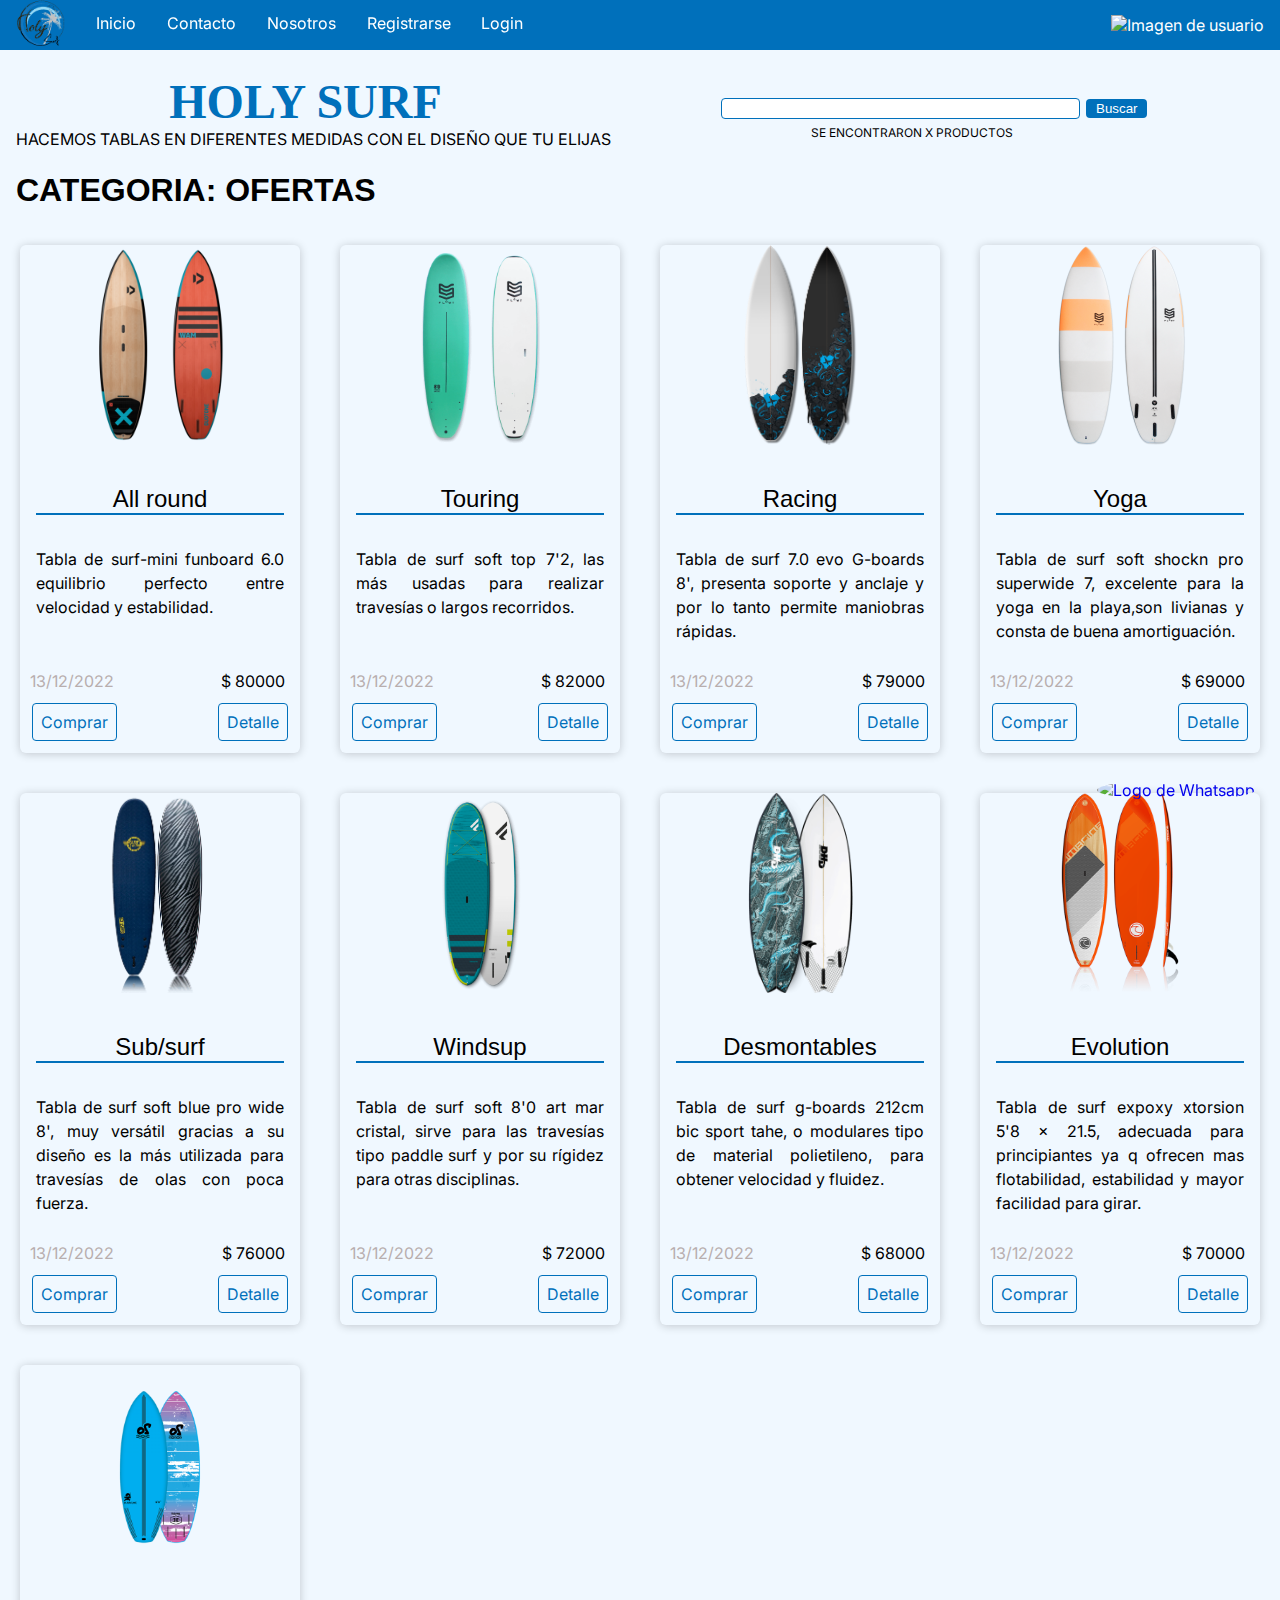
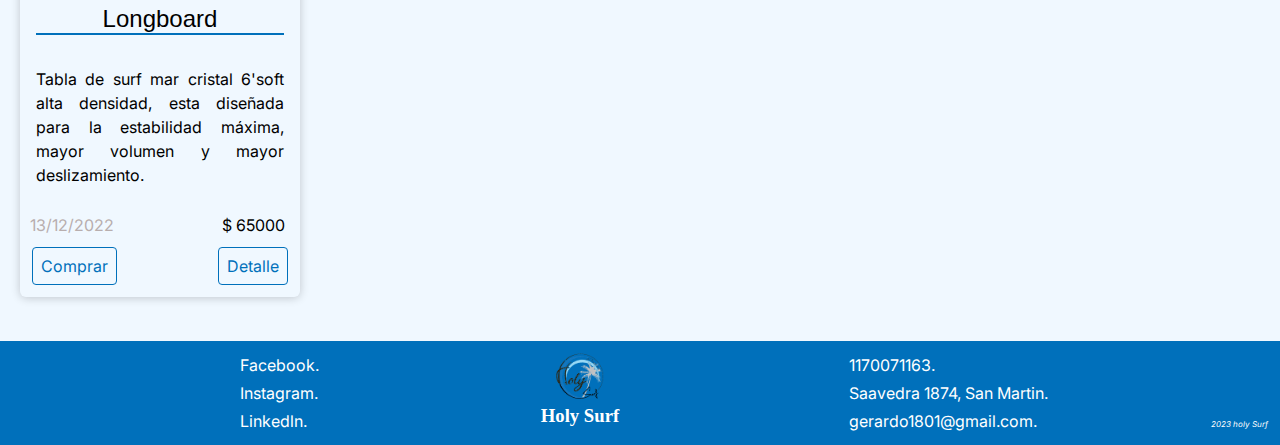
==== index.html @ 47fc4e69 "logout y redireccionamiento funcionando, showAlert global" ====
<!DOCTYPE html>
<html lang="en">
<head>
    <meta charset="UTF-8">
    <meta http-equiv="X-UA-Compatible" content="IE=edge">
    <meta name="viewport" content="width=device-width, initial-scale=1.0">
    <title>Home-Ecommerce</title>
    <link rel="stylesheet" href="https://cdnjs.cloudflare.com/ajax/libs/font-awesome/6.2.1/css/all.min.css" integrity="sha512-MV7K8+y+gLIBoVD59lQIYicR65iaqukzvf/nwasF0nqhPay5w/9lJmVM2hMDcnK1OnMGCdVK+iQrJ7lzPJQd1w==" crossorigin="anonymous" referrerpolicy="no-referrer" />
    <link rel="stylesheet" href="/css/main.css">
</head>
<body>

    <!-- =====================================header================================================== -->

<header class="header">
    <nav class="navbar">
            <a href="/index.html" class="navbar__nav-link" target="_blank">
            <img class="navbar__logo" src="/assets/image/logo-holy-surf.png" alt="Logo del ecommerce" width= 50px>
            </a>
            <!-- =========================USER_NAVBAR====================================================== -->
            <div class="user-navbar">
            <div class="user-navbar__cart-icon-container">
            <i class="fa-solid fa-cart-shopping"></i>
            </div>
            <div class="user-navbar__user-avatar-container">
            <img src=" https://upload.wikimedia.org/wikipedia/commons/thumb/2/2c/Default_pfp.svg/100px-Default_pfp.svg.png " class="user-navbar__user-avatar " alt="Imagen de usuario">
            </div>
            </div>
            <!-- ========================btn desplegable========================================== -->
            <input type="checkbox" class="navbar__menu-btn" id="menu-btn" >
            <label for="menu-btn" class="navbar__menu-label">
            <span class="navbar__menu-icon"></span>
            </label>
        <ul class="navbar__nav-links-container">
            <li class="navbar__nav-item">
            <a href="/index.html" class="navbar__nav-link" target="_blank">Inicio</a>
            </li>
            <li class="navbar__nav-item">
            <a href="/pages/contact/contact.html" class="navbar__nav-link">Contacto</a>
            </li>
            <li class="navbar__nav-item">
            <a href="/pages/about-us/about-us.html" class="navbar__nav-link">Nosotros</a>
            </li>
            <li class="navbar__nav-item">
            <a href="/pages/register/register.html" class="navbar__nav-link">Registrarse</a>
            </li>
            <li class="navbar__nav-item" id="sign-in">
            <a href="/pages/login/login.html" class="navbar__nav-link">Login</a>
            </li>
        </ul>
    </nav>
    
</header>
    <!-- TODO:Implementar carousel en "2do modulo" -->

<!-- =========================================main============================================= -->

<main class="main">
    <section class="section-cards">
        <header class="section-cards__header">
        <div class="section-cards__title-container">
        <h1 class="section-cards__title">Holy Surf
        </h1>
        <p class="section-cards__subtitle">Hacemos tablas en diferentes medidas con el diseño que tu elijas
        </p>
        </div>
        <div class="section-cards__products-search-container">
        <div class="product-search">
        <label for="buscar" class="product-search__label"><i class="fa-solid fa-magnifying-glass"></i></label>
        <input type="text" name="buscar" class="product-search__input" size="40px" id="buscar" >
        <button class="product-search__btn">Buscar</button>
        </div>
        <div class="section-cards__products-count">
        Se encontraron X productos
        </div>
        </div>
        </header>
        <h1 class="section-cards__category">
            CATEGORIA: OFERTAS
        </h1>
        <!-- =====================================card===================================================== -->
        <div class="cards-container">
            <article class="card">
                <div class="card__header">
                <img src="/assets/product-img/img 1 png.png" alt="product image" class="card__img">
                </div>
                <div class="card__body">
                <div class="card__title">
                All round
                </div>
                <p class="card__description">
                Tabla de surf-mini funboard 6.0 equilibrio perfecto entre velocidad y estabilidad.
                </p>
                
                <div class="card__price">
                $ 80000
                </div>
                <div class="card__date">
                13/12/2022
                </div>
                
                </div>
                <div class="card__footer">
                <div class="card__btn-buy-container">
                <a class="card__btn-buy" href="">Comprar</a>
                </div>
                <div class="card__btn-container">
                <a class="card__btn" href="">Detalle</a>
                </div>
                </div>
            </article>
            <article class="card">
                <div class="card__header">
                <img src="/assets/product-img/img 2 png.png" alt="product image" class="card__img">
                </div>
                <div class="card__body">
                <div class="card__title">
                Touring
                </div>
                <p class="card__description">
                Tabla de surf soft top 7'2, las más usadas para realizar travesías o largos recorridos.
                </p>
                <div class="card__price">
                $ 82000
                </div>
                <div class="card__date">
                13/12/2022
                </div>
                </div>
                <div class="card__footer">
                <div class="card__btn-buy-container">
                <a class="card__btn-buy" href="">Comprar</a>
                </div>
                <div class="card__btn-container">
                <a class="card__btn" href="">Detalle</a>
                </div>
                </div>
            </article>
            <article class="card">
                <div class="card__header">
                <img src="/assets/product-img/img 3 png.png" alt="product image" class="card__img">
                </div>
                <div class="card__body">
                <div class="card__title">
                Racing
                </div>
                <p class="card__description">
                Tabla de surf 7.0 evo G-boards 8', presenta soporte y anclaje y por lo tanto permite maniobras rápidas.
                </p>
                <div class="card__price">
                $ 79000
                </div>
                <div class="card__date">
                13/12/2022
                </div>
                </div>
                <div class="card__footer">
                <div class="card__btn-buy-container">
                <a class="card__btn-buy" href="">Comprar</a>
                </div>                
                <div class="card__btn-container">
                <a class="card__btn" href="">Detalle</a>
                </div>
                </div>
            </article>
            <article class="card">
                <div class="card__header">
                <img src="/assets/product-img/img 4 jpg.jpg" alt="product image" class="card__img">
                </div>
                <div class="card__body">
                <div class="card__title">
                Yoga
                </div>
                <p class="card__description">
                Tabla de surf soft shockn pro superwide 7, excelente para la yoga en la playa,son livianas y consta de buena amortiguación. 
                </p>
                <div class="card__price">
                $ 69000
                </div>
                <div class="card__date">
                13/12/2022
                </div>
                </div>
                <div class="card__footer">
                <div class="card__btn-buy-container">
                <a class="card__btn-buy" href="">Comprar</a>
                </div>
                <div class="card__btn-container">
                <a class="card__btn" href="">Detalle</a>
                </div>
                </div>
            </article>
            <article class="card">
                <div class="card__header">
                <img src="/assets/product-img/img 5 png.webp" alt="product image" class="card__img">
                </div>
                <div class="card__body">
                <div class="card__title">
                Sub/surf
                </div>
                <p class="card__description">
                Tabla de surf soft blue pro wide 8', muy versátil gracias a su diseño es la más utilizada para travesías de olas con poca fuerza.
                </p>
                <div class="card__price">
                $ 76000
                </div>
                <div class="card__date">
                13/12/2022
                </div>
                </div>
                <div class="card__footer">
                <div class="card__btn-buy-container">
                <a class="card__btn-buy" href="">Comprar</a>
                </div>
                <div class="card__btn-container">
                <a class="card__btn" href="">Detalle</a>
                </div>
                </div>
            </article>
            <article class="card">
                <div class="card__header">
                <img src="/assets/product-img/img 6 png.png" alt="product image" class="card__img">
                </div>
                <div class="card__body">
                <div class="card__title">
                Windsup
                </div>
                <p class="card__description">
                Tabla de surf soft 8'0 art mar cristal, sirve para las travesías tipo paddle surf y por su rígidez para otras disciplinas. 
                </p>
                <div class="card__price">
                $ 72000
                </div>
                <div class="card__date">
                13/12/2022
                </div>
                </div>
                <div class="card__footer">
                <div class="card__btn-buy-container">
                <a class="card__btn-buy" href="">Comprar</a>
                </div>
                <div class="card__btn-container">
                <a class="card__btn" href="">Detalle</a>
                </div>
                </div>
            </article>
            <article class="card">
                <div class="card__header">
                <img src="/assets/product-img/img 7 png.png" alt="product image" class="card__img">
                </div>
                <div class="card__body">
                <div class="card__title">
                Desmontables
                </div>
                <p class="card__description">
                Tabla de surf g-boards 212cm bic sport tahe, o modulares tipo de material polietileno, para obtener velocidad y fluidez.
                </p>
                <div class="card__price">
                $ 68000
                </div>
                <div class="card__date">
                13/12/2022
                </div>
                </div>
                <div class="card__footer">
                <div class="card__btn-buy-container">
                <a class="card__btn-buy" href="">Comprar</a>
                </div>
                <div class="card__btn-container">
                <a class="card__btn" href="">Detalle</a>
                </div>
                </div>
            </article>
            <article class="card">
                <div class="card__header">
                <img src="/assets/product-img/img 8 png.png" alt="product image" class="card__img">
                </div>
                <div class="card__body">
                <div class="card__title">
                Evolution
                </div>
                <p class="card__description">
                Tabla de surf expoxy xtorsion 5'8 x 21.5, adecuada para principiantes ya q ofrecen mas flotabilidad, estabilidad y mayor facilidad para girar.
                </p>
                <div class="card__price">
                $ 70000
                </div>
                <div class="card__date">
                13/12/2022
                </div>
                </div>
                <div class="card__footer">
                <div class="card__btn-buy-container">
                <a class="card__btn-buy" href="">Comprar</a>
                </div>
                <div class="card__btn-container">
                <a class="card__btn" href="">Detalle</a>
                </div>
                </div>
            </article>
            <article class="card">
                <div class="card__header">
                <img src="/assets/product-img/img 9 png.jpg" alt="product image" class="card__img">
                </div>
                <div class="card__body">
                <div class="card__title">
                Longboard
                </div>
                <p class="card__description">
                Tabla de surf mar cristal 6'soft alta densidad, esta diseñada para la estabilidad máxima, mayor volumen y mayor deslizamiento.
                </p>
                <div class="card__price">
                $ 65000
                </div>
                <div class="card__date">
                13/12/2022
                </div>
                </div>
                <div class="card__footer">
                <div class="card__btn-buy-container">
                <a class="card__btn-buy" href="">Comprar</a>
                </div>
                <div class="card__btn-container">
                <a class="card__btn" href="">Detalle</a>
                </div>
                </div>
            </article>
        </div>
    </section>
</main>
<div class="whatsapp-container">
    <a href=" https://walink.co/f5a1de " class="whatsapp-container__link">
        <img src=" https://cdn3.iconfinder.com/data/icons/social-media-logos-flat-colorful/2048/5302_-_Whatsapp-512.png  " alt=" Logo de Whatsapp " class="whatsapp-container__img">
    </a>
</div>
<!-- ================================================footer======================================= -->
<footer class="footer">
<div class="footer__column">
    <ul class="footer__contact-container">
        <li class="footer__contact-item">
        <a href="" class="footer__contact-link">
        <i class="fa-brands fa-facebook footer__contact-icon footer__contact-icon--facebook"></i>
        Facebook.
        </a>
        </li>
        <li class="footer__contact-item">        
        <a href="" class="footer__contact-link">
        <i class="fa-brands fa-instagram footer__contact-icon footer__contact-icon--instagram"></i>
        Instagram.
        </a>
        </li>
        <li class="footer__contact-item">
        <a href="" class="footer__contact-link">
        <i class="fa-brands fa-linkedin footer__contact-icon footer__contact-icon--linkedln"></i>
        Linkedln.
        </a>
        </li>
    </ul>
    </div>
    <div class="footer__column">
    <img src="/assets/image/logo-holy-surf.png" alt="Company logo" class="footer__logo" width="50px">
    <h3 class="footer__company-name">
    Holy Surf
    </h3>
    <p class="footer__copyright">

    <i class="fa-solid fa-copyright footer__contact-icon footer__contact-icon--copyright">
    2023 holy Surf
    </i>
    </p>
    </div>
    <div class="footer__column">
    <ul class="footer__contact-container">
        <li class="footer__contact-item">
        <a href="" class="footer__contact-link">
        <i class="fa-solid fa-phone footer__contact-icon"></i>
        1170071163.
        </a>
        </li>
        <li class="footer__contact-item">       
        <a href="" class="footer__contact-link">
        <i class="fa-solid fa-location-dot footer__contact-icon"></i>
        Saavedra 1874, San Martin. 
        </a>
        </li>
        <li class="footer__contact-item">
        <a href="" class="footer__contact-link">
        <i class="fa-solid fa-envelope footer__contact-icon"></i>
        gerardo1801@gmail.com.
        </a>
        </li>
    </ul>
    </div>
</footer>
<script src="/js/header.js"></script>
</body>
</html>
---- css/main.css ----
@import url("https://fonts.googleapis.com/css2?family=Inter:wght@100;300;400;500;600;700&family=Roboto&display=swap");
.flex {
  display: flex;
}

.hidden {
  visibility: hidden;
}

.container {
  max-width: 1081px;
  margin: 0 auto;
  padding: 1rem;
  display: flex;
  flex-flow: column;
  align-items: center;
}

.container [class*=-form] {
  padding: 2rem;
}

.container form[class*=-form] input:not([type=radio]) {
  width: 100%;
  font-size: 1.25rem;
  font-family: monospace;
  color: #0070BB;
  padding: 0.5rem 1rem;
  margin: 0.5rem 0;
  border: none;
  border-radius: 0.5rem;
  background: #333;
}

*,
*::before,
*::after {
  margin: 0;
  padding: 0;
  box-sizing: border-box;
}

a {
  text-decoration: none;
  display: inline-block;
}

html {
  font-size: 12px;
}

@media screen and (min-width: 600px) {
  html {
    font-size: 16px;
  }
}
body {
  font-family: "Inter", Arial, Helvetica, sans-serif;
}

.card {
  margin: 20px;
  background-color: transparent;
  display: flex;
  flex-direction: column;
  border-radius: 6px;
  overflow: hidden;
  box-shadow: 0px 1px 10px rgba(0, 0, 0, 0.2);
  cursor: default;
  transition: all 400ms ease;
}
.card:hover {
  box-shadow: 5px 5px 20px rgba(0, 0, 0, 0.4);
  transform: translateY(-3%);
}
.card__header {
  height: 200px;
  background-color: transparent;
  text-align: center;
  padding: auto;
}
.card__img {
  height: 200px;
  object-fit: cover;
  text-align: center;
}
.card__body {
  padding: 1rem;
  flex-grow: 1;
  position: relative;
}
.card__title {
  padding-top: 1.5rem;
  font-weight: 400;
  font-size: 1.5rem;
  border-bottom: 2px solid #0070BB;
  text-align: center;
  font-family: "Trebuchet MS", "Lucida Sans Unicode", "Lucida Grande", "Lucida Sans", Arial, sans-serif;
}
.card__description {
  padding: 2rem 0;
  align-items: center;
  justify-content: center;
  text-align: justify;
  line-height: 1.5;
}
.card__price {
  color: black;
  text-align: end;
  position: absolute;
  bottom: 0;
  right: 15px;
}
.card__footer {
  display: flex;
  justify-content: space-between;
}
.card__date {
  color: rgb(184, 174, 174);
  position: absolute;
  bottom: 0;
  left: 10px;
}
.card__btn-container {
  color: black;
  margin: 0.75rem;
}
.card__btn {
  padding: 8px;
  color: #0070BB;
  border: 1px solid #0070BB;
  border-radius: 4px;
  transition: all 400ms ease;
}
.card__btn:hover {
  background-color: #0070BB;
  color: white;
}
.card__btn-buy-container {
  margin: 0.75rem;
}
.card__btn-buy {
  padding: 8px;
  color: #0070BB;
  border: 1px solid #0070BB;
  border-radius: 4px;
  transition: all 400ms ease;
}
.card__btn-buy:hover {
  background-color: #0070BB;
  color: white;
}
.card__btn-buy .card:hover {
  box-shadow: 5px 5px 20px rgba(0, 0, 0, 0.4);
}

.whatsapp-container {
  position: fixed;
  right: 25px;
  bottom: 220px;
}
.whatsapp-container__img {
  width: 70px;
  border-radius: 50%;
  transition: all 400ms easy;
}
.whatsapp-container__img:hover {
  box-shadow: 5px 5px 20px rgba(0, 0, 0, 0.2);
  transform: translateY(-3%);
}

@media screen and (min-width: 600px) {
  .whatsapp-container {
    bottom: 100px;
  }
}
.alert-dialog {
  position: absolute;
  bottom: 15px;
  left: 50%;
  transform: translateX(-50%);
  background: linear-gradient(rgb(2, 0, 36), rgb(108, 144, 177));
  padding: 2rem 3rem;
  font-size: 1.25rem;
  color: white;
  text-align: center;
  visibility: hidden;
  opacity: 0;
  transition: visibility linear 0.5s, opacity 0.5s linear;
  box-shadow: 0 0 10px rgba(0, 0, 0, 0.2);
  font-family: Arial, Helvetica, sans-serif;
}
.alert-dialog.show {
  visibility: visible;
  opacity: 1;
}

.header {
  position: fixed;
  width: 100%;
  top: 0;
  z-index: 1;
}

.navbar {
  height: 50px;
  background-color: #0070BB;
  display: flex;
  align-items: center;
  position: relative;
}
.navbar__logo-about {
  height: 45px;
}
.navbar__menu-label {
  color: white;
  height: 42%;
  width: 44px;
  margin-right: 4px;
  display: flex;
  align-items: center;
  justify-content: center;
}
.navbar__menu-btn {
  position: absolute;
  right: 0;
  top: 0;
  bottom: 0;
  opacity: 0;
}
.navbar__menu-btn:checked ~ .navbar__nav-links-container {
  height: calc(100vh - 50px);
}
.navbar__menu-btn:checked ~ .navbar__menu-label .navbar__menu-icon {
  background: transparent;
}
.navbar__menu-btn:checked ~ .navbar__menu-label .navbar__menu-icon::after {
  transform: rotate(-45deg);
  top: 0;
}
.navbar__menu-btn:checked ~ .navbar__menu-label .navbar__menu-icon::before {
  transform: rotate(45deg);
  top: 0;
}
.navbar__menu-icon {
  height: 2px;
  background-color: white;
  width: 18px;
  position: relative;
}
.navbar__menu-icon::after, .navbar__menu-icon::before {
  content: "";
  height: 2px;
  background-color: white;
  position: absolute;
  width: 100%;
  transition: all 0.2s ease-out;
}
.navbar__menu-icon::after {
  top: 5px;
}
.navbar__menu-icon::before {
  top: -5px;
}
.navbar__nav-links-container {
  list-style: none;
  position: absolute;
  top: 50px;
  background-color: #0070BB;
  width: 100%;
  height: 0;
  overflow: hidden;
  transition: height 0.3s ease-out;
  display: flex;
  flex-direction: column;
  align-items: center;
  justify-content: space-evenly;
}
.navbar__nav-item {
  color: white;
}
.navbar__nav-link {
  position: relative;
  color: white;
  padding: 0.9rem;
  margin: 0 1px;
  overflow: hidden;
}
.navbar__nav-link::before {
  content: "";
  height: 1px;
  width: 0%;
  background: white;
  position: absolute;
  bottom: 4px;
  left: -9px;
  transition: 0.4s ease-out;
}
.navbar__nav-link:hover::before {
  width: 100%;
}

.user-navbar {
  margin-left: auto;
  color: white;
  display: flex;
  gap: 0.5rem;
  align-items: center;
  padding: 0 1rem;
}
.user-navbar__user-avatar {
  width: 35px;
}

@media screen and (min-width: 600px) {
  .navbar__menu-label, .navbar__menu-btn {
    display: none;
  }
  .navbar__nav-links-container {
    position: static;
    flex-direction: row;
    height: 100% !important;
    width: auto;
    background-color: #0070BB;
  }
  .user-navbar {
    order: 3;
  }
}
.main {
  margin-top: 50px;
  padding: 1.5rem 0;
  background-color: aliceblue;
  flex-grow: 1;
}

.footer {
  display: flex;
  flex-direction: column;
  background-color: #0070BB;
  padding: 10px;
  position: relative;
}
.footer__logo {
  margin-left: 10px;
}
.footer__company-name {
  color: white;
  font-family: cursive;
}
.footer__contact-item {
  list-style: none;
}
.footer__contact-link {
  color: white;
  padding: 0.25rem;
  display: flex;
  align-items: center;
  gap: 0.5rem;
}
.footer__contact-icon {
  font-size: 1rem;
}
.footer__contact-icon--facebook {
  color: white;
}
.footer__contact-icon--instagram {
  color: white;
}
.footer__contact-icon--linkedln {
  color: white;
}
.footer__contact-icon--copyright {
  color: white;
  font-size: 0.75rem;
  padding: 5px 0;
}

@media screen and (min-width: 600px) {
  .footer {
    display: flex;
    flex-direction: row;
    justify-content: space-evenly;
    position: relative;
    overflow: hidden;
  }
  .footer__logo {
    margin-left: 13px;
  }
  .footer__contact-icon--copyright {
    font-size: 8px;
    position: absolute;
    bottom: 11px;
    right: 12px;
  }
}
body {
  display: flex;
  min-height: 100vh;
  flex-direction: column;
}

.header-about {
  position: fixed;
  width: 100%;
  top: 0;
  z-index: 1;
}

.navbar-about {
  height: 50px;
  background-color: #0070BB;
  display: flex;
  align-items: center;
  position: relative;
}
.navbar-about__logo-about {
  height: 45px;
}
.navbar-about__menu-label-about {
  color: white;
  height: 42%;
  width: 44px;
  margin-right: 4px;
  display: flex;
  align-items: center;
  justify-content: center;
}
.navbar-about__menu-btn-about {
  position: absolute;
  right: 0;
  top: 0;
  bottom: 0;
  opacity: 0;
}
.navbar-about__menu-btn-about:checked ~ .navbar-about__nav-links-container-about {
  height: calc(100vh - 50px);
}
.navbar-about__menu-btn-about:checked ~ .navbar-about__menu-label-about .navbar-about__menu-icon-about {
  background: transparent;
}
.navbar-about__menu-btn-about:checked ~ .navbar-about__menu-label-about .navbar-about__menu-icon-about::after {
  transform: rotate(-45deg);
  top: 0;
}
.navbar-about__menu-btn-about:checked ~ .navbar-about__menu-label-about .navbar-about__menu-icon-about::before {
  transform: rotate(45deg);
  top: 0;
}
.navbar-about__menu-icon-about {
  height: 2px;
  background-color: white;
  width: 18px;
  position: relative;
}
.navbar-about__menu-icon-about::after, .navbar-about__menu-icon-about::before {
  content: "";
  height: 2px;
  background-color: white;
  position: absolute;
  width: 100%;
  transition: all 0.2s ease-out;
}
.navbar-about__menu-icon-about::after {
  top: 5px;
}
.navbar-about__menu-icon-about::before {
  top: -5px;
}
.navbar-about__nav-links-container-about {
  list-style: none;
  position: absolute;
  top: 50px;
  background-color: #0070BB;
  width: 100%;
  height: 0;
  overflow: hidden;
  transition: height 0.3s ease-out;
  display: flex;
  flex-direction: column;
  align-items: center;
  justify-content: space-evenly;
}
.navbar-about__nav-item-about {
  color: white;
}
.navbar-about__nav-link-about {
  position: relative;
  color: white;
  padding: 0.9rem;
  margin: 0 1px;
  overflow: hidden;
}
.navbar-about__nav-link-about::before {
  content: "";
  height: 1px;
  width: 0%;
  background: white;
  position: absolute;
  bottom: 4px;
  left: -9px;
  transition: 0.4s ease-out;
}
.navbar-about__nav-link-about:hover::before {
  width: 100%;
}

.user-navbar-about {
  margin-left: auto;
  color: white;
  display: flex;
  gap: 0.5rem;
  align-items: center;
  padding: 0 1rem;
}
.user-navbar-about__user-avatar-about {
  width: 35px;
}

@media screen and (min-width: 600px) {
  .navbar-about__menu-label-about, .navbar-about__menu-btn-about {
    display: none;
  }
  .navbar-about__nav-links-container-about {
    position: static;
    flex-direction: row;
    height: 100% !important;
    width: auto;
    background-color: #0070BB;
  }
  .user-navbar-about {
    order: 3;
  }
}
.main-about {
  background-image: url(/assets/images-pages/image1.jpg);
  background-size: cover;
  object-fit: cover;
  flex-grow: 1;
}

.about-tittle {
  margin-top: 50px;
  padding: 10px;
  text-align: center;
  font-family: cursive;
}

.about-container {
  justify-content: center;
  align-items: center;
  text-align: justify;
}
.about-container__text {
  background: linear-gradient(rgba(5, 7, 12, 0.75), rgba(5, 7, 12, 0.75));
  color: white;
  background-color: transparent;
  outline: 1px solid #0070BB;
  border-radius: 4px;
  border: none;
  font-family: "Segoe UI", Tahoma, Geneva, Verdana, sans-serif;
  font-size: 15px;
  text-align: center;
  width: 50%;
  margin-left: auto;
  margin-right: auto;
  text-align: justify;
  padding: 10px;
  margin-bottom: 10px;
}
.about-container__subtittle {
  text-align: center;
  padding: 10px;
  font-family: cursive;
}

.footer-about {
  display: grid;
  display: flex;
  flex-direction: column;
  background-color: #0070BB;
  padding: 10px;
  position: relative;
}
.footer-about__logo-about {
  margin-left: 10px;
}
.footer-about__company-name-about {
  color: white;
  font-family: cursive;
}
.footer-about__contact-item-about {
  list-style: none;
}
.footer-about__contact-link-about {
  color: white;
  padding: 0.25rem;
  display: flex;
  align-items: center;
  gap: 0.5rem;
}
.footer-about__contact-icon-about {
  font-size: 1rem;
}
.footer-about__contact-icon-about--facebook {
  color: white;
}
.footer-about__contact-icon-about--instagram-about {
  color: white;
}
.footer-about__contact-icon-about--linkedln-about {
  color: white;
}
.footer-about__contact-icon-about--copyright-about {
  color: white;
  font-size: 0.75rem;
  padding: 5px 0;
}

@media screen and (min-width: 600px) {
  .footer-about {
    display: flex;
    flex-direction: row;
    justify-content: space-evenly;
    position: relative;
    overflow: hidden;
  }
  .footer-about__logo-about {
    margin-left: 13px;
  }
  .footer-about__contact-icon-about--copyright-about {
    font-size: 8px;
    position: absolute;
    bottom: 11px;
    right: 12px;
  }
}
body {
  min-height: 100vh;
  display: flex;
  flex-direction: column;
}

.header-contact {
  position: fixed;
  width: 100%;
  top: 0;
  z-index: 1;
}

.navbar-contact {
  height: 50px;
  background-color: #0070BB;
  display: flex;
  align-items: center;
  position: relative;
}
.navbar-contact__logo-contact {
  height: 45px;
}
.navbar-contact__menu-label-contact {
  color: white;
  height: 42%;
  width: 44px;
  margin-right: 4px;
  display: flex;
  align-items: center;
  justify-content: center;
}
.navbar-contact__menu-btn-contact {
  position: absolute;
  right: 0;
  top: 0;
  bottom: 0;
  opacity: 0;
}
.navbar-contact__menu-btn-contact:checked ~ .navbar-contact__nav-links-container-contact {
  height: calc(100vh - 50px);
}
.navbar-contact__menu-btn-contact:checked ~ .navbar-contact__menu-label-contact .navbar-contact__menu-icon-contact {
  background: transparent;
}
.navbar-contact__menu-btn-contact:checked ~ .navbar-contact__menu-label-contact .navbar-contact__menu-icon-contact::after {
  transform: rotate(-45deg);
  top: 0;
}
.navbar-contact__menu-btn-contact:checked ~ .navbar-contact__menu-label-contact .navbar-contact__menu-icon-contact::before {
  transform: rotate(45deg);
  top: 0;
}
.navbar-contact__menu-icon-contact {
  height: 2px;
  background-color: white;
  width: 18px;
  position: relative;
}
.navbar-contact__menu-icon-contact::after, .navbar-contact__menu-icon-contact::before {
  content: "";
  height: 2px;
  background-color: white;
  position: absolute;
  width: 100%;
  transition: all 0.2s ease-out;
}
.navbar-contact__menu-icon-contact::after {
  top: 5px;
}
.navbar-contact__menu-icon-contact::before {
  top: -5px;
}
.navbar-contact__nav-links-container-contact {
  list-style: none;
  position: absolute;
  top: 50px;
  background-color: #0070BB;
  width: 100%;
  height: 0;
  overflow: hidden;
  transition: height 0.3s ease-out;
  display: flex;
  flex-direction: column;
  align-items: center;
  justify-content: space-evenly;
}
.navbar-contact__nav-item-contact {
  color: white;
}
.navbar-contact__nav-link-contact {
  position: relative;
  color: white;
  padding: 0.9rem;
  margin: 0 1px;
  overflow: hidden;
}
.navbar-contact__nav-link-contact::before {
  content: "";
  height: 1px;
  width: 0%;
  background: white;
  position: absolute;
  bottom: 4px;
  left: -9px;
  transition: 0.4s ease-out;
}
.navbar-contact__nav-link-contact:hover::before {
  width: 100%;
}

.user-navbar-contact {
  margin-left: auto;
  color: white;
  display: flex;
  gap: 0.5rem;
  align-items: center;
  padding: 0 1rem;
}
.user-navbar-contact__user-avatar-contact {
  width: 35px;
}

.iframe-container__nav-iframe {
  color: white;
  padding: 10px;
  margin-left: 5px;
}

@media screen and (min-width: 600px) {
  .navbar-contact__menu-label-contact, .navbar-contact__menu-btn-contact {
    display: none;
  }
  .navbar-contact__nav-links-container-contact {
    position: static;
    flex-direction: row;
    height: 100% !important;
    width: auto;
    background-color: #0070BB;
  }
  .user-navbar-contact {
    order: 3;
  }
}
.main-contact {
  background-image: url(/assets/images-pages/image1.jpg);
  background-size: cover;
  object-fit: cover;
  flex-grow: 1;
}

.form-container-contact {
  padding: 1rem 1rem 0;
}

.form-contact {
  background: linear-gradient(rgba(5, 7, 12, 0.75), rgba(5, 7, 12, 0.75));
  text-align: center;
  margin-top: 6rem;
  box-shadow: 0px 1px 10px rgba(0, 0, 0, 0.2);
  cursor: default;
  transition: all 400ms ease;
}
.form-contact__nav-input {
  color: white;
  padding: 10px;
  font-size: 1.5rem;
  font-weight: bold;
}
.form-contact:hover {
  box-shadow: 5px 5px 20px rgba(0, 0, 0, 0.4);
}
.form-contact__label {
  color: white;
  padding: 0.5rem;
}
.form-contact__input {
  padding: 0.25rem;
  margin: 0.4rem 0;
  background-color: transparent;
  outline: 1px solid #0070BB;
  border: none;
  border-radius: 4px;
  color: white;
}
.form-contact__textarea {
  margin: 0.4rem 0;
  padding: 0.25rem;
  background-color: transparent;
  outline: 1px solid #0070BB;
  border-radius: 4px;
}
.form-contact__footer-btn {
  color: black;
  padding: 1rem 0;
}
.form-contact__btn-contact {
  padding: 8px;
  color: #0070BB;
  border: 1px solid #0070BB;
  border-radius: 4px;
  transition: all 400ms ease;
}
.form-contact__btn-contact:hover {
  background-color: #0070BB;
  color: white;
}

.iframe-container {
  text-align: center;
  margin-bottom: 2rem;
}
.iframe-container__nav-iframe {
  font-weight: bold;
  font-size: 1.5rem;
}

@media screen and (min-width: 600px) {
  .form-container-contact {
    align-items: center;
    justify-content: center;
  }
  .form-contact {
    margin-bottom: 20px;
  }
  .form-contact__main {
    padding: 0 10px;
  }
  .footer-contact {
    background-color: #0070BB;
    padding: 1rem;
  }
  .form-container-contact {
    display: flex;
    justify-content: space-evenly;
    margin-top: 3rem;
  }
  .form-contact__nav-input {
    padding-left: 1rem;
  }
  .form-contact__input {
    padding-left: 1rem;
  }
  .iframe-container__img {
    width: 400px;
    height: 285px;
  }
}
.footer-contact {
  display: grid;
  display: flex;
  flex-direction: column;
  background-color: #0070BB;
  padding: 10px;
  position: relative;
}
.footer-contact__logo-contact {
  margin-left: 10px;
}
.footer-contact__company-name-contact {
  color: white;
  font-family: cursive;
}
.footer-contact__contact-item-contact {
  list-style: none;
}
.footer-contact__contact-link-contact {
  color: white;
  padding: 0.25rem;
  display: flex;
  align-items: center;
  gap: 0.5rem;
}
.footer-contact__contact-icon-contact {
  font-size: 1rem;
}
.footer-contact__contact-icon-contact--facebook-contact {
  color: white;
}
.footer-contact__contact-icon-contact--instagram-about-contact {
  color: white;
}
.footer-contact__contact-icon-contact--linkedln-contact {
  color: white;
}
.footer-contact__contact-icon-contact--copyright-contact {
  color: white;
  font-size: 0.75rem;
  position: absolute;
  bottom: 15px;
  right: 5px;
}

@media screen and (min-width: 600px) {
  .footer-contact {
    display: flex;
    flex-direction: row;
    justify-content: space-evenly;
    position: relative;
    overflow: hidden;
  }
  .footer-contact__logo-contact {
    margin-left: 13px;
  }
  .footer-contact__contact-icon-contact--copyright-contact {
    font-size: 8px;
    position: absolute;
    bottom: 18px;
    right: 12px;
  }
}
body {
  min-height: 100vh;
  display: flex;
  flex-direction: column;
}

.section-cards__header {
  text-transform: uppercase;
  font-size: 1.5rem;
  text-align: center;
}
.section-cards__title {
  font-family: cursive;
  color: #0070BB;
}
.section-cards__subtitle {
  font-size: 1rem;
  padding-left: 1rem;
}
.section-cards__category {
  padding: 1rem;
  font-family: "Franklin Gothic Medium", "Arial Narrow", Arial, sans-serif;
  color: black;
}
.section-cards__products-count {
  font-size: 0.75rem;
  padding-top: 0.4rem;
}
.section-cards__products-search-container {
  padding: 1rem;
}

.product-search__btn {
  border: 1px #0070BB;
  border-radius: 4px;
  padding: 1px 10px;
  background-color: #0070BB;
  color: white;
}
.product-search__label {
  font-size: 0.75rem;
}
.product-search__input {
  color: #0070BB;
  padding: 1px 10px;
  border: 1px solid #0070BB;
  border-radius: 4px;
  transition: all 400ms ease;
}
.product-search__input:hover {
  background-color: #0070BB;
  color: white;
}

.cards-container {
  display: grid;
  grid-template-columns: repeat(auto-fit, minmax(280px, 1fr));
}

@media screen and (min-width: 1000px) {
  .section-cards__header {
    display: flex;
  }
  .section-cards__products-count {
    margin-left: 50px;
  }
  .product-search__btn {
    padding: 2px 10px;
  }
  .product-search__label {
    margin-left: 94px;
    font-size: 0.95rem;
  }
  .product-search__input {
    padding: 2px 10px;
  }
}
body {
  min-height: 100vh;
  display: flex;
  flex-direction: column;
}

.header-form {
  position: fixed;
  width: 100%;
  top: 0;
  z-index: 1;
}

.navbar-form {
  height: 50px;
  background-color: #0070BB;
  display: flex;
  align-items: center;
  position: relative;
}
.navbar-form__logo-about {
  height: 45px;
}
.navbar-form__menu-label-form {
  color: white;
  height: 42%;
  width: 44px;
  margin-right: 4px;
  display: flex;
  align-items: center;
  justify-content: center;
}
.navbar-form__menu-btn-form {
  position: absolute;
  right: 0;
  top: 0;
  bottom: 0;
  opacity: 0;
}
.navbar-form__menu-btn-form:checked ~ .navbar-form__nav-links-container-form {
  height: calc(100vh - 50px);
}
.navbar-form__menu-btn-form:checked ~ .navbar-form__menu-label-form .navbar-form__menu-icon-form {
  background: transparent;
}
.navbar-form__menu-btn-form:checked ~ .navbar-form__menu-label-form .navbar-form__menu-icon-form::after {
  transform: rotate(-45deg);
  top: 0;
}
.navbar-form__menu-btn-form:checked ~ .navbar-form__menu-label-form .navbar-form__menu-icon-form::before {
  transform: rotate(45deg);
  top: 0;
}
.navbar-form__menu-icon-form {
  height: 2px;
  background-color: white;
  width: 18px;
  position: relative;
}
.navbar-form__menu-icon-form::after, .navbar-form__menu-icon-form::before {
  content: "";
  height: 2px;
  background-color: white;
  position: absolute;
  width: 100%;
  transition: all 0.2s ease-out;
}
.navbar-form__menu-icon-form::after {
  top: 5px;
}
.navbar-form__menu-icon-form::before {
  top: -5px;
}
.navbar-form__nav-links-container-form {
  list-style: none;
  position: absolute;
  top: 50px;
  background-color: #0070BB;
  width: 100%;
  height: 0;
  overflow: hidden;
  transition: height 0.3s ease-out;
  display: flex;
  flex-direction: column;
  align-items: center;
  justify-content: space-evenly;
}
.navbar-form__nav-item-form {
  color: white;
}
.navbar-form__nav-link-form {
  position: relative;
  color: white;
  padding: 0.9rem;
  margin: 0 1px;
  overflow: hidden;
}
.navbar-form__nav-link-form::before {
  content: "";
  height: 1px;
  width: 0%;
  background: white;
  position: absolute;
  bottom: 4px;
  left: -9px;
  transition: 0.4s ease-out;
}
.navbar-form__nav-link-form:hover::before {
  width: 100%;
}

.user-navbar-form {
  margin-left: auto;
  color: white;
  display: flex;
  gap: 0.5rem;
  align-items: center;
  padding: 0 1rem;
}
.user-navbar-form__user-avatar-form {
  width: 35px;
}

@media screen and (min-width: 600px) {
  .navbar-form__menu-label-form, .navbar-form__menu-btn-form {
    display: none;
  }
  .navbar-form__nav-links-container-form {
    position: static;
    flex-direction: row;
    height: 100% !important;
    width: auto;
    background-color: #0070BB;
  }
  .user-navbar-form {
    order: 3;
  }
}
.form {
  background: linear-gradient(rgba(5, 7, 12, 0.75), rgba(5, 7, 12, 0.75));
  max-width: 50%;
  text-align: center;
  margin-left: auto;
  margin-right: auto;
  background-color: transparent;
  border: 1px solid #0070BB;
  padding: 15px;
  border-radius: 5px;
  overflow: hidden;
  box-shadow: 0px 1px 10px rgba(0, 0, 0, 0.2);
  cursor: default;
  transition: all 400ms ease;
}
.form:hover {
  box-shadow: 5px 5px 20px rgba(0, 0, 0, 0.4);
}
.form__input-form {
  color: white;
  background-color: transparent;
  outline: 1px solid #0070BB;
  width: 100%;
  margin: 10px 0;
  border: none;
  border-radius: 5px;
  padding: 0.25rem;
}
.form__label-form {
  color: white;
}
.form__radio {
  margin: 5px;
  color: white;
}
.form__footer-form {
  margin: 5px 0;
}
.form__btn-form-footer {
  padding: 8px;
  color: #0070BB;
  border: 1px solid #0070BB;
  border-radius: 4px;
  transition: all 400ms ease;
}
.form__btn-form-footer:hover {
  background-color: #0070BB;
  color: white;
}

.main-form {
  padding: 4rem 1rem;
  flex-grow: 1;
  background-image: url(/assets/images-pages/image1.jpg);
  background-size: cover;
}
.main-form__tittle-form {
  color: white;
  text-align: center;
  border-bottom: 1px solid #0070BB;
  margin-bottom: 1rem;
  margin-top: 1rem;
}

.footer-form {
  display: grid;
  display: flex;
  flex-direction: column;
  background-color: #0070BB;
  padding: 10px;
  position: relative;
}
.footer-form__logo-about {
  margin-left: 10px;
}
.footer-form__company-name-form {
  color: white;
  font-family: cursive;
}
.footer-form__contact-item-form {
  list-style: none;
}
.footer-form__contact-link-form {
  color: white;
  padding: 0.25rem;
  display: flex;
  align-items: center;
  gap: 0.5rem;
}
.footer-form__contact-icon-form {
  font-size: 1rem;
}
.footer-form__contact-icon-form--facebook-form {
  color: white;
}
.footer-form__contact-icon-form--instagram-form {
  color: white;
}
.footer-form__contact-icon-form--linkedln-form {
  color: white;
}
.footer-form__contact-icon-form--copyright-form {
  color: white;
  font-size: 0.75rem;
  position: absolute;
  bottom: 15px;
  right: 5px;
}

@media screen and (min-width: 600px) {
  .footer-form {
    display: flex;
    flex-direction: row;
    justify-content: space-evenly;
    position: relative;
    overflow: hidden;
  }
  .footer-form__logo-form {
    margin-left: 13px;
  }
  .footer-form__contact-icon-form--copyright-form {
    font-size: 8px;
    position: absolute;
    bottom: 18px;
    right: 12px;
  }
}
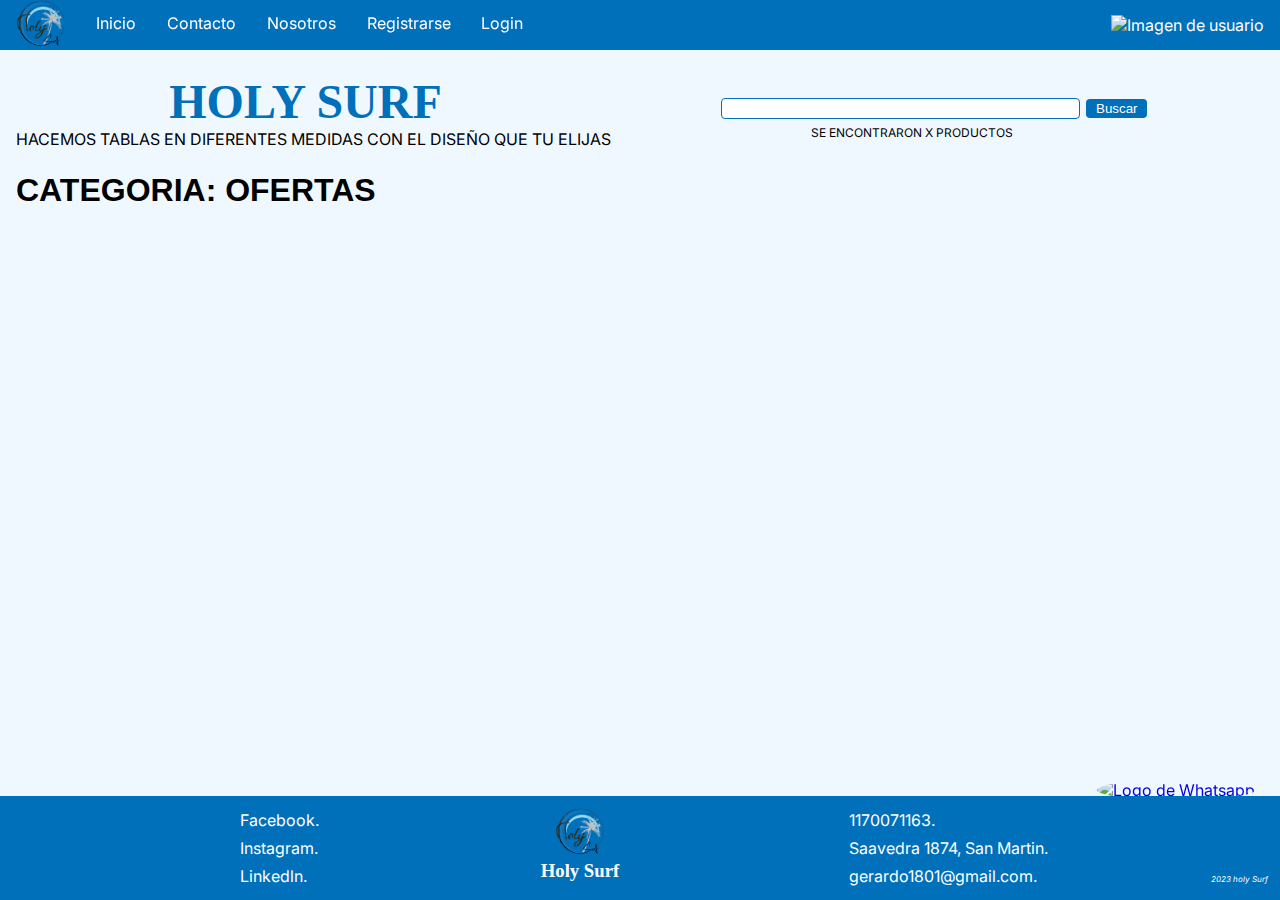
==== commit 963daa2a: "index.js y enlace con la pagina de detalles y estilos" ====
--- a/index.html
+++ b/index.html
@@ -79,7 +79,7 @@
             CATEGORIA: OFERTAS
         </h1>
         <!-- =====================================card===================================================== -->
-        <div class="cards-container">
+        <div class="cards-container" id="card-container">
             <article class="card">
                 <div class="card__header">
                 <img src="/assets/product-img/img 1 png.png" alt="product image" class="card__img">
@@ -392,6 +392,7 @@
     </ul>
     </div>
 </footer>
+<script src="/js/index.js"></script>
 <script src="/js/header.js"></script>
 </body>
 </html>
--- a/css/main.css
+++ b/css/main.css
@@ -558,14 +558,14 @@
   outline: 1px solid #0070BB;
   border-radius: 4px;
   border: none;
-  font-family: "Segoe UI", Tahoma, Geneva, Verdana, sans-serif;
-  font-size: 15px;
+  font-family: Arial, Helvetica, sans-serif;
+  font-size: 14px;
   text-align: center;
   width: 50%;
   margin-left: auto;
   margin-right: auto;
   text-align: justify;
-  padding: 10px;
+  padding: 20px;
   margin-bottom: 10px;
 }
 .about-container__subtittle {
@@ -574,6 +574,11 @@
   font-family: cursive;
 }
 
+@media screen and (min-width: 600px) {
+  .main-about__text {
+    font-size: 18px;
+  }
+}
 .footer-about {
   display: grid;
   display: flex;
@@ -1167,6 +1172,7 @@
   text-align: center;
   margin-left: auto;
   margin-right: auto;
+  margin-top: 40px;
   background-color: transparent;
   border: 1px solid #0070BB;
   padding: 15px;
@@ -1203,6 +1209,7 @@
   padding: 8px;
   color: #0070BB;
   border: 1px solid #0070BB;
+  margin-top: 20px;
   border-radius: 4px;
   transition: all 400ms ease;
 }
@@ -1287,4 +1294,281 @@
     bottom: 18px;
     right: 12px;
   }
+}
+.body-login {
+  font-family: Arial, Helvetica, sans-serif;
+  color: white;
+  background-image: url(/assets/images-pages/image2.jpg);
+  background-size: cover;
+  min-height: 100vh;
+  display: flex;
+  flex-direction: column;
+}
+
+.header-login {
+  position: fixed;
+  width: 100%;
+  top: 0;
+  z-index: 1;
+}
+
+.navbar-login {
+  height: 50px;
+  background-color: #0070BB;
+  display: flex;
+  align-items: center;
+  position: relative;
+}
+.navbar-login__logo-login {
+  height: 45px;
+}
+.navbar-login__menu-label-login {
+  color: white;
+  height: 42%;
+  width: 44px;
+  margin-right: 4px;
+  display: flex;
+  align-items: center;
+  justify-content: center;
+}
+.navbar-login__menu-btn-login {
+  position: absolute;
+  right: 0;
+  top: 0;
+  bottom: 0;
+  opacity: 0;
+}
+.navbar-login__menu-btn-login:checked ~ .navbar-login__nav-links-container-login {
+  height: calc(100vh - 50px);
+}
+.navbar-login__menu-btn-login:checked ~ .navbar-login__menu-label-login .navbar-login__menu-icon-login {
+  background: transparent;
+}
+.navbar-login__menu-btn-login:checked ~ .navbar-login__menu-label-login .navbar-login__menu-icon-login::after {
+  transform: rotate(-45deg);
+  top: 0;
+}
+.navbar-login__menu-btn-login:checked ~ .navbar-login__menu-label-login .navbar-login__menu-icon-login::before {
+  transform: rotate(45deg);
+  top: 0;
+}
+.navbar-login__menu-icon-login {
+  height: 2px;
+  background-color: white;
+  width: 18px;
+  position: relative;
+}
+.navbar-login__menu-icon-login::after, .navbar-login__menu-icon-login::before {
+  content: "";
+  height: 2px;
+  background-color: white;
+  position: absolute;
+  width: 100%;
+  transition: all 0.2s ease-out;
+}
+.navbar-login__menu-icon-login::after {
+  top: 5px;
+}
+.navbar-login__menu-icon-login::before {
+  top: -5px;
+}
+.navbar-login__nav-links-container-login {
+  list-style: none;
+  position: absolute;
+  top: 50px;
+  background-color: #0070BB;
+  width: 100%;
+  height: 0;
+  overflow: hidden;
+  transition: height 0.3s ease-out;
+  display: flex;
+  flex-direction: column;
+  align-items: center;
+  justify-content: space-evenly;
+}
+.navbar-login__nav-item-login {
+  color: white;
+}
+.navbar-login__nav-link-login {
+  position: relative;
+  color: white;
+  padding: 0.9rem;
+  margin: 0 1px;
+  overflow: hidden;
+}
+.navbar-login__nav-link-login::before {
+  content: "";
+  height: 1px;
+  width: 0%;
+  background: white;
+  position: absolute;
+  bottom: 4px;
+  left: -9px;
+  transition: 0.4s ease-out;
+}
+.navbar-login__nav-link-login:hover::before {
+  width: 100%;
+}
+
+.user-navbar-login {
+  margin-left: auto;
+  color: white;
+  display: flex;
+  gap: 0.5rem;
+  align-items: center;
+  padding: 0 1rem;
+}
+.user-navbar-login__user-avatar-login {
+  width: 35px;
+}
+
+.iframe-container__nav-iframe {
+  color: white;
+  padding: 10px;
+  margin-left: 5px;
+}
+
+@media screen and (min-width: 600px) {
+  .navbar-login__menu-label-login, .navbar-login__menu-btn-login {
+    display: none;
+  }
+  .navbar-login__nav-links-container-login {
+    position: static;
+    flex-direction: row;
+    height: 100% !important;
+    width: auto;
+    background-color: #0070BB;
+  }
+  .user-navbar-login {
+    order: 3;
+  }
+}
+.login {
+  background: linear-gradient(rgba(5, 7, 12, 0.75), rgba(5, 7, 12, 0.75));
+  max-width: 50%;
+  text-align: center;
+  margin-left: auto;
+  margin-right: auto;
+  margin-top: 40px;
+  background-color: transparent;
+  border: 1px solid #0070BB;
+  padding: 15px;
+  border-radius: 5px;
+  overflow: hidden;
+  box-shadow: 0px 1px 10px rgba(0, 0, 0, 0.2);
+  cursor: default;
+  transition: all 400ms ease;
+}
+.login:hover {
+  box-shadow: 5px 5px 20px rgba(0, 0, 0, 0.4);
+}
+.login__input-login {
+  color: white;
+  background-color: transparent;
+  outline: 1px solid #0070BB;
+  width: 100%;
+  margin: 10px 0;
+  border: none;
+  border-radius: 5px;
+  padding: 0.25rem;
+}
+.login__label-login {
+  color: white;
+}
+.login__radio {
+  margin: 5px;
+  color: white;
+}
+.login__footer-login {
+  margin: 5px 0;
+}
+.login__btn-login-footer {
+  padding: 8px;
+  color: #0070BB;
+  border: 1px solid #0070BB;
+  margin-top: 20px;
+  border-radius: 4px;
+  transition: all 400ms ease;
+}
+.login__btn-login-footer:hover {
+  background-color: #0070BB;
+  color: white;
+}
+
+.main-login {
+  padding: 4rem 1rem;
+  flex-grow: 1;
+  background-image: url(/assets/images-pages/image1.jpg);
+  background-size: cover;
+}
+.main-login__tittle-login {
+  color: white;
+  text-align: center;
+  border-bottom: 1px solid #0070BB;
+  margin-bottom: 1rem;
+  margin-top: 1rem;
+}
+
+.footer-login {
+  display: grid;
+  display: flex;
+  flex-direction: column;
+  background-color: #0070BB;
+  padding: 10px;
+  position: relative;
+}
+.footer-login__logo-login {
+  margin-left: 10px;
+}
+.footer-login__company-name-login {
+  color: white;
+  font-family: cursive;
+}
+.footer-login__login-item-login {
+  list-style: none;
+}
+.footer-login__login-link-login {
+  color: white;
+  padding: 0.25rem;
+  display: flex;
+  align-items: center;
+  gap: 0.5rem;
+}
+.footer-login__login-icon-login {
+  font-size: 1rem;
+}
+.footer-login__login-icon-login--facebook-login {
+  color: white;
+}
+.footer-login__login-icon-login--instagram-about-login {
+  color: white;
+}
+.footer-login__login-icon-login--linkedln-login {
+  color: white;
+}
+.footer-login__login-icon-login--copyright-login {
+  color: white;
+  font-size: 0.75rem;
+  position: absolute;
+  bottom: 15px;
+  right: 5px;
+}
+
+@media screen and (min-width: 600px) {
+  .footer-login {
+    display: flex;
+    flex-direction: row;
+    justify-content: space-evenly;
+    position: relative;
+    overflow: hidden;
+  }
+  .footer-login__logo-login {
+    margin-left: 13px;
+  }
+  .footer-login__login-icon-login--copyright-login {
+    font-size: 8px;
+    position: absolute;
+    bottom: 18px;
+    right: 12px;
+  }
 }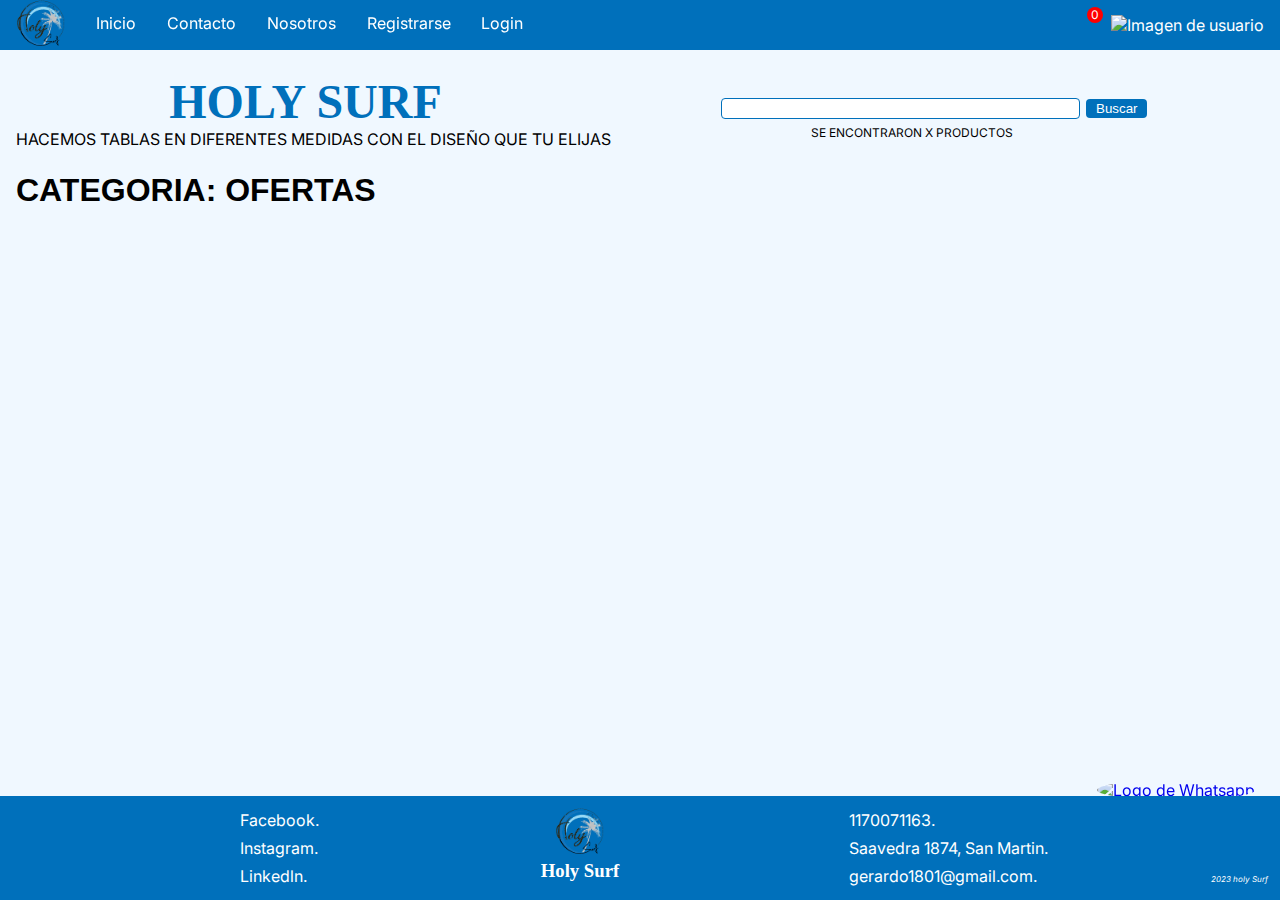
==== commit ffd26d88: "Realizado de funciones de la pagina admin-product js y pages, incorpacion de admin-user,modificacion" ====
--- a/index.html
+++ b/index.html
@@ -5,8 +5,10 @@
     <meta http-equiv="X-UA-Compatible" content="IE=edge">
     <meta name="viewport" content="width=device-width, initial-scale=1.0">
     <title>Home-Ecommerce</title>
+    <link rel="stylesheet" href="/css/main.css">
+
     <link rel="stylesheet" href="https://cdnjs.cloudflare.com/ajax/libs/font-awesome/6.2.1/css/all.min.css" integrity="sha512-MV7K8+y+gLIBoVD59lQIYicR65iaqukzvf/nwasF0nqhPay5w/9lJmVM2hMDcnK1OnMGCdVK+iQrJ7lzPJQd1w==" crossorigin="anonymous" referrerpolicy="no-referrer" />
-    <link rel="stylesheet" href="/css/main.css">
+    
 </head>
 <body>
 
@@ -21,6 +23,8 @@
             <div class="user-navbar">
             <div class="user-navbar__cart-icon-container">
             <i class="fa-solid fa-cart-shopping"></i>
+            <a href="/pages/order/order.html"></a>
+            <div class="user-navbar__cart-badge" id="cart-count">0</div>
             </div>
             <div class="user-navbar__user-avatar-container">
             <img src=" https://upload.wikimedia.org/wikipedia/commons/thumb/2/2c/Default_pfp.svg/100px-Default_pfp.svg.png " class="user-navbar__user-avatar " alt="Imagen de usuario">
@@ -31,7 +35,7 @@
             <label for="menu-btn" class="navbar__menu-label">
             <span class="navbar__menu-icon"></span>
             </label>
-        <ul class="navbar__nav-links-container">
+        <ul class="navbar__nav-links-container" id="navbar-list">
             <li class="navbar__nav-item">
             <a href="/index.html" class="navbar__nav-link" target="_blank">Inicio</a>
             </li>
@@ -394,6 +398,8 @@
 </footer>
 <script src="/js/index.js"></script>
 <script src="/js/header.js"></script>
+<script src="/js/order.js"></script>
+<script src="/js/admin-product.js"></script>
 </body>
 </html>
 
--- a/css/main.css
+++ b/css/main.css
@@ -137,6 +137,7 @@
   color: white;
 }
 .card__btn-buy-container {
+  color: black;
   margin: 0.75rem;
 }
 .card__btn-buy {
@@ -310,6 +311,22 @@
 }
 .user-navbar__user-avatar {
   width: 35px;
+}
+.user-navbar__cart-icon-container {
+  margin-right: 0.5rem;
+  position: relative;
+}
+.user-navbar__cart-badge {
+  position: absolute;
+  top: -8px;
+  right: -8px;
+  height: 16px;
+  width: 16px;
+  border-radius: 50%;
+  background-color: red;
+  color: white;
+  font-size: 12px;
+  text-align: center;
 }
 
 @media screen and (min-width: 600px) {
@@ -575,8 +592,9 @@
 }
 
 @media screen and (min-width: 600px) {
-  .main-about__text {
+  .about-container__text {
     font-size: 18px;
+    font-weight: 300;
   }
 }
 .footer-about {
@@ -1571,4 +1589,148 @@
     bottom: 18px;
     right: 12px;
   }
+}
+* {
+  padding: 0;
+  margin: 0;
+  box-sizing: border-box;
+}
+
+.container1 {
+  display: flex;
+  flex-direction: column;
+  gap: 1rem;
+}
+
+.table-container {
+  width: 100vw;
+  overflow-x: scroll;
+  margin-left: auto;
+  margin-right: auto;
+}
+
+.table-product {
+  background-color: white;
+  border-collapse: collapse;
+  border-color: #0070BB;
+}
+.table-product__thead {
+  background-color: #0070BB;
+  color: white;
+}
+.table-product__td {
+  background-color: #0070BB;
+  color: white;
+  font-size: 0.75rem;
+}
+.table-product__th {
+  border: 2px solid #0070BB;
+  font-size: 0.75rem;
+  padding: 0.5rem;
+}
+.table-product__th__tr {
+  padding: 0.5rem;
+}
+
+.product__img {
+  background-color: black;
+}
+.product__img--cell {
+  width: 75px;
+  object-fit: cover;
+  height: 75px;
+  border-radius: 50%;
+  display: block;
+  margin: 0 auto;
+  background-color: white;
+  padding: 10px;
+}
+.product__name {
+  text-align: center;
+}
+.product__description {
+  width: 30%;
+  text-align: justify;
+  padding: 10px;
+}
+.product__price {
+  font-weight: bold;
+  text-align: center;
+}
+.product__actions {
+  vertical-align: center;
+  text-align: center;
+  font-size: 1.75rem;
+}
+.product__actions-btn {
+  background-color: red;
+  border: none;
+  padding: 0.25rem;
+  border-radius: 2px;
+  color: white;
+}
+.product__actions-btn:hover {
+  background-color: rgb(199, 1, 1);
+}
+.product__actions-btn--edit {
+  background-color: #0070BB;
+}
+.product__actions-btn--edit:hover {
+  background-color: rgb(73, 162, 250);
+}
+.product__actions-btn--favorite {
+  background-color: rgb(189, 160, 56);
+}
+.product__actions-btn--favorite.active {
+  background-color: rgb(223, 223, 10);
+}
+.product__actions-btn--favorite:hover {
+  background-color: rgb(223, 223, 10);
+}
+
+.table-product tr td:not(:first-child) {
+  padding: 0.5rem;
+}
+
+.table-product tbody tr:nth-child(odd) {
+  background-color: rgb(161, 198, 212);
+}
+
+.form-product {
+  padding: 2rem;
+  border: 1px solid #0070BB;
+  margin-left: auto;
+  margin-right: auto;
+}
+.form-product__input-box {
+  margin-bottom: 1rem;
+}
+.form-product__submit-btn-container {
+  color: black;
+}
+.form-product__submit-btn {
+  padding: 8px;
+  color: #0070BB;
+  border: 1px solid #0070BB;
+  border-radius: 4px;
+  transition: all 400ms ease;
+}
+.form-product__submit-btn:hover {
+  background-color: #0070BB;
+  color: white;
+}
+
+.edit-btn {
+  background-color: black;
+  border-color: white;
+  color: white;
+}
+
+@media screen and (min-width: 1000px) {
+  .container1 {
+    flex-direction: row;
+  }
+  .table-container {
+    overflow-x: auto;
+  }
 }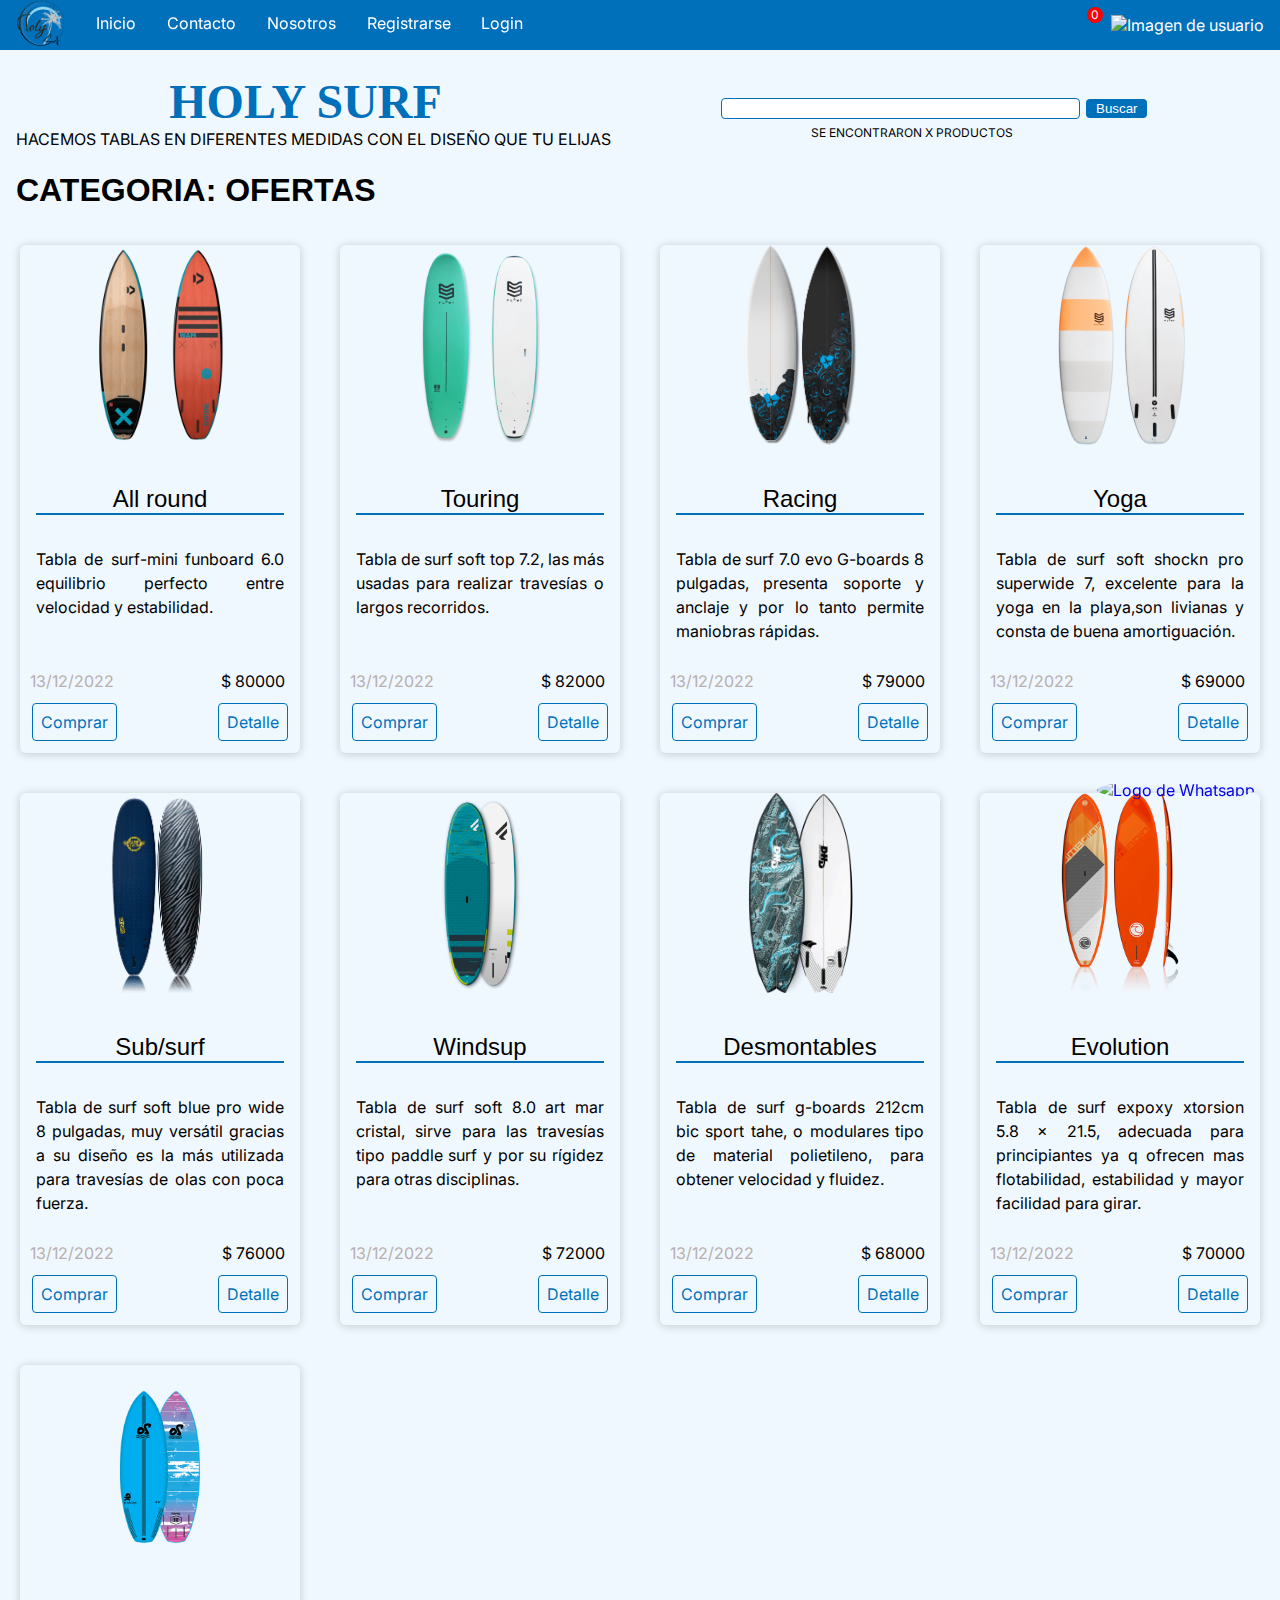
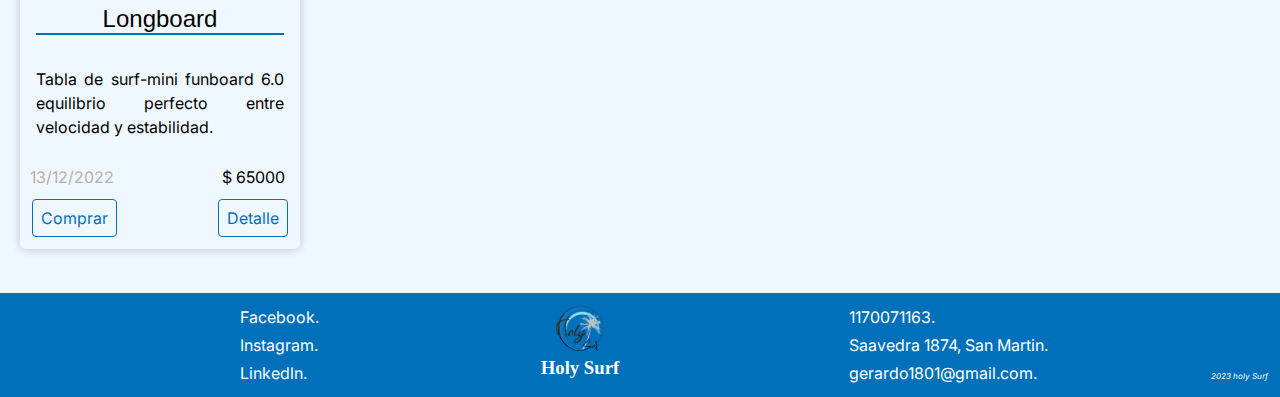
==== commit 58670a5f: "Se almaceno en el local storage las cards del home" ====
--- a/index.html
+++ b/index.html
@@ -398,8 +398,9 @@
 </footer>
 <script src="/js/index.js"></script>
 <script src="/js/header.js"></script>
-<script src="/js/order.js"></script>
-<script src="/js/admin-product.js"></script>
+<!-- <script src="/js/order.js"></script> -->
+<!-- <script src="/js/admin-product.js"></script> -->
+
 </body>
 </html>
 
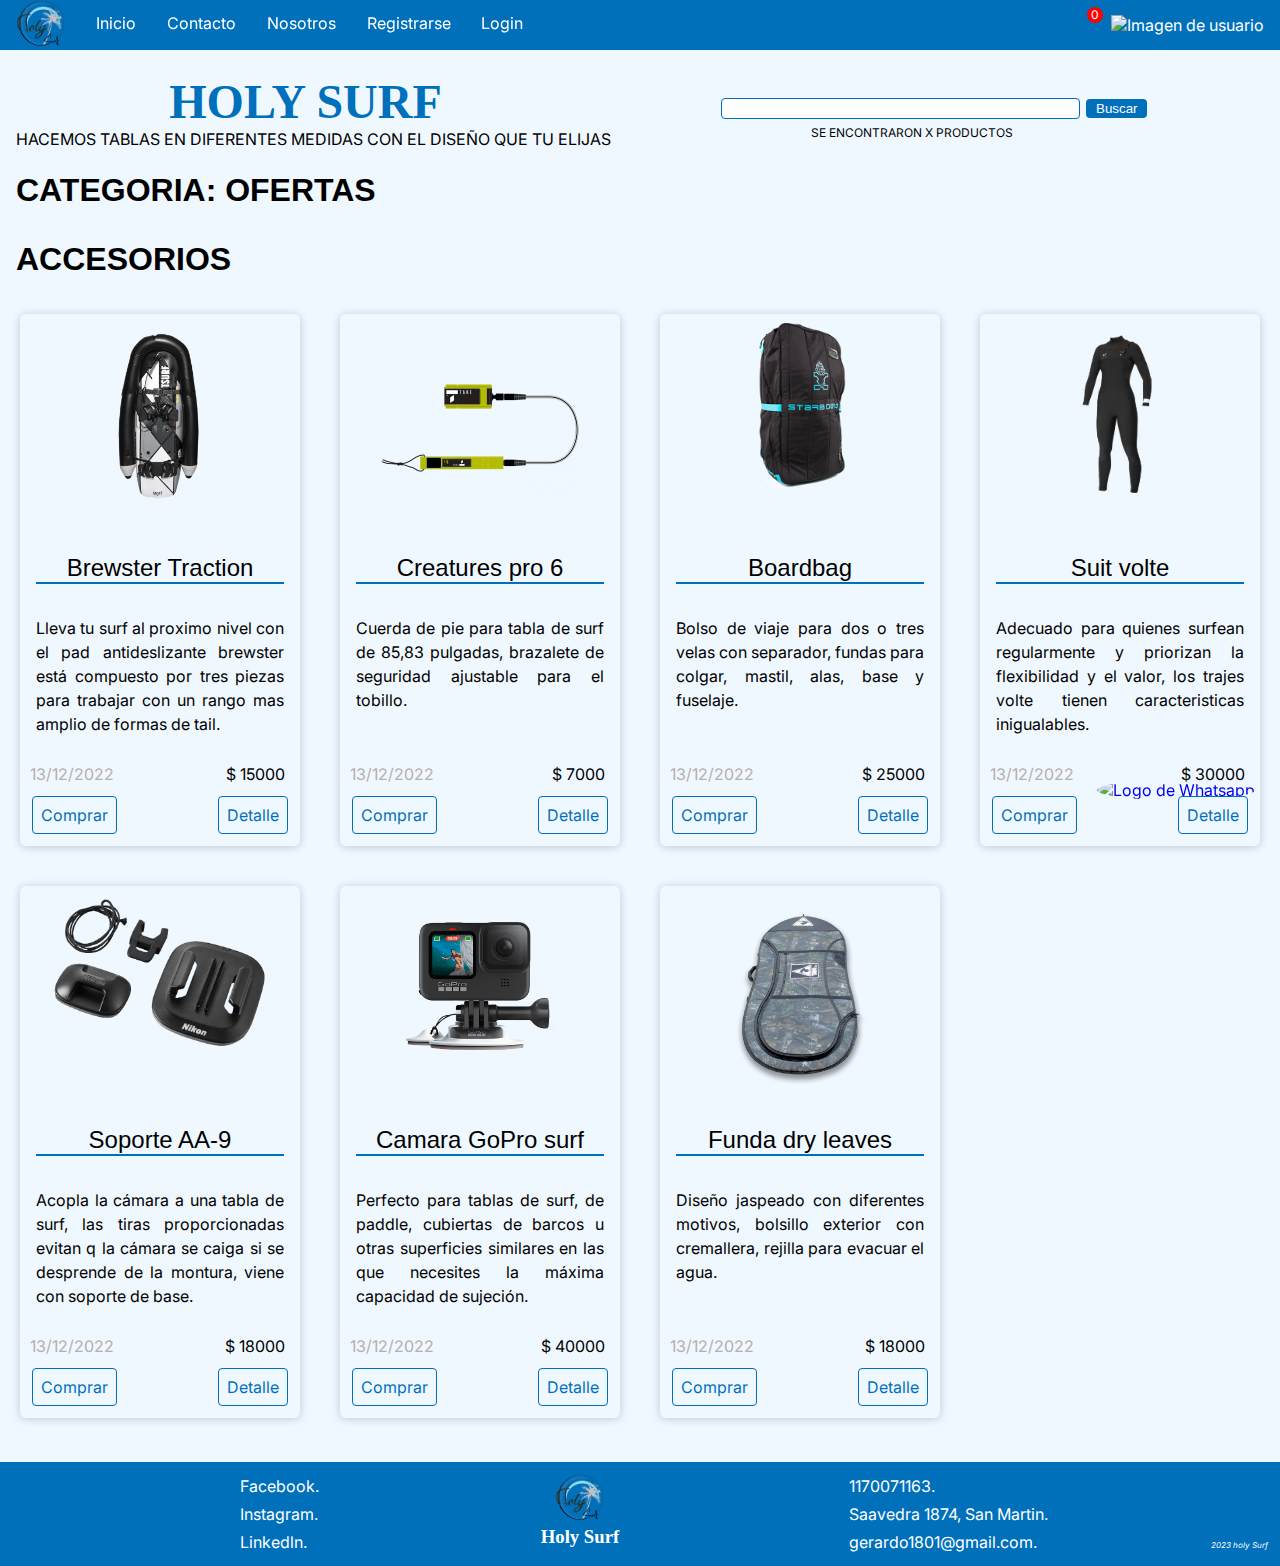
==== commit 35813b16: "Agregado de la seccion accesorios guardado en el localStorage" ====
--- a/index.html
+++ b/index.html
@@ -331,6 +331,234 @@
             </article>
         </div>
     </section>
+
+
+
+
+    <!-- ?=========================================accesorios========================================== -->
+    <section>
+        <h1 class="section-cards__category">
+            ACCESORIOS
+        </h1>
+
+        <div class="cards-container" id="card-container">
+            <article class="card">
+                <div class="card__header">
+                <img src="/assets/product-img/img 11 png.png" alt="product image" class="card__img">
+                </div>
+                <div class="card__body">
+                <div class="card__title">
+                Brewster Traction
+                </div>
+                <p class="card__description">
+                Lleva tu surf al proximo nivel con el pad antideslizante brewster está compuesto por tres piezas para trabajar con un rango mas amplio de formas de tail.
+                </p>
+                
+                <div class="card__price">
+                $ 15000
+                </div>
+                <div class="card__date">
+                13/12/2022
+                </div>
+                
+                </div>
+                <div class="card__footer">
+                <div class="card__btn-buy-container">
+                <a class="card__btn-buy" href="">Comprar</a>
+                </div>
+                <div class="card__btn-container">
+                <a class="card__btn" href="">Detalle</a>
+                </div>
+                </div>
+            </article>
+            <article class="card">
+                <div class="card__header">
+                <img src="/assets/product-img/img 12 png.png" alt="product image" class="card__img">
+                </div>
+                <div class="card__body">
+                <div class="card__title">
+                Creatures pro 6
+                </div>
+                <p class="card__description">
+                Cuerda de pie para tabla de surf de 85,83 pulgadas, brazalete de seguridad ajustable para el tobillo.
+                </p>
+                
+                <div class="card__price">
+                $ 7000
+                </div>
+                <div class="card__date">
+                13/12/2022
+                </div>
+                
+                </div>
+                <div class="card__footer">
+                <div class="card__btn-buy-container">
+                <a class="card__btn-buy" href="">Comprar</a>
+                </div>
+                <div class="card__btn-container">
+                <a class="card__btn" href="">Detalle</a>
+                </div>
+                </div>
+            </article>
+            <article class="card">
+                <div class="card__header">
+                <img src="/assets/product-img/img 13 png.png" alt="product image" class="card__img">
+                </div>
+                <div class="card__body">
+                <div class="card__title">
+                Boardbag
+                </div>
+                <p class="card__description">
+                Bolso de viaje para dos o tres velas con separador, fundas para colgar, mastil, alas, base y fuselaje.
+                </p>
+                
+                <div class="card__price">
+                $ 25000
+                </div>
+                <div class="card__date">
+                13/12/2022
+                </div>
+                
+                </div>
+                <div class="card__footer">
+                <div class="card__btn-buy-container">
+                <a class="card__btn-buy" href="">Comprar</a>
+                </div>
+                <div class="card__btn-container">
+                <a class="card__btn" href="">Detalle</a>
+                </div>
+                </div>
+            </article>
+            <article class="card">
+                <div class="card__header">
+                <img src="/assets/product-img/img 14 png.webp" alt="product image" class="card__img">
+                </div>
+                <div class="card__body">
+                <div class="card__title">
+                Suit volte
+                </div>
+                <p class="card__description">
+                Adecuado para quienes surfean regularmente y priorizan la flexibilidad y el valor, los trajes volte tienen caracteristicas inigualables.
+                </p>
+                
+                <div class="card__price">
+                $ 30000
+                </div>
+                <div class="card__date">
+                13/12/2022
+                </div>
+                
+                </div>
+                <div class="card__footer">
+                <div class="card__btn-buy-container">
+                <a class="card__btn-buy" href="">Comprar</a>
+                </div>
+                <div class="card__btn-container">
+                <a class="card__btn" href="">Detalle</a>
+                </div>
+                </div>
+            </article>
+            <article class="card">
+                <div class="card__header">
+                <img src="/assets/product-img/img 15 png.png" alt="product image" class="card__img">
+                </div>
+                <div class="card__body">
+                <div class="card__title">
+                Soporte AA-9
+                </div>
+                <p class="card__description">
+                Acopla la cámara a una tabla de surf, las tiras proporcionadas evitan q la cámara se caiga si se desprende de la montura, viene con soporte de base.
+                </p>
+                
+                <div class="card__price">
+                $ 18000
+                </div>
+                <div class="card__date">
+                13/12/2022
+                </div>
+                
+                </div>
+                <div class="card__footer">
+                <div class="card__btn-buy-container">
+                <a class="card__btn-buy" href="">Comprar</a>
+                </div>
+                <div class="card__btn-container">
+                <a class="card__btn" href="">Detalle</a>
+                </div>
+                </div>
+            </article>
+            <article class="card">
+                <div class="card__header">
+                <img src="/assets/product-img/img 16 png.png" alt="product image" class="card__img">
+                </div>
+                <div class="card__body">
+                <div class="card__title">
+                Camara GoPro surf
+                </div>
+                <p class="card__description">
+                Perfecto para tablas de surf, de paddle, cubiertas de barcos u otras superficies similares en las que necesites la máxima capacidad de sujeción.
+                </p>
+                
+                <div class="card__price">
+                $ 40000
+                </div>
+                <div class="card__date">
+                13/12/2022
+                </div>
+                
+                </div>
+                <div class="card__footer">
+                <div class="card__btn-buy-container">
+                <a class="card__btn-buy" href="">Comprar</a>
+                </div>
+                <div class="card__btn-container">
+                <a class="card__btn" href="">Detalle</a>
+                </div>
+                </div>
+            </article>
+            <article class="card">
+                <div class="card__header">
+                <img src="/assets/product-img/img 17 png.png" alt="product image" class="card__img">
+                </div>
+                <div class="card__body">
+                <div class="card__title">
+                Funda dry leaves
+                </div>
+                <p class="card__description">
+                Diseño jaspeado con diferentes motivos, bolsillo exterior con cremallera, rejilla para evacuar el agua. 
+                </p>
+                
+                <div class="card__price">
+                $ 18000
+                </div>
+                <div class="card__date">
+                13/12/2022
+                </div>
+                
+                </div>
+                <div class="card__footer">
+                <div class="card__btn-buy-container">
+                <a class="card__btn-buy" href="">Comprar</a>
+                </div>
+                <div class="card__btn-container">
+                <a class="card__btn" href="">Detalle</a>
+                </div>
+                </div>
+            </article>
+            </div>
+
+
+
+
+
+
+
+
+
+
+
+
+    </section>
 </main>
 <div class="whatsapp-container">
     <a href=" https://walink.co/f5a1de " class="whatsapp-container__link">
@@ -399,7 +627,8 @@
 <script src="/js/index.js"></script>
 <script src="/js/header.js"></script>
 <!-- <script src="/js/order.js"></script> -->
-<!-- <script src="/js/admin-product.js"></script> -->
+
+
 
 </body>
 </html>
--- a/css/main.css
+++ b/css/main.css
@@ -1705,6 +1705,14 @@
 .form-product__input-box {
   margin-bottom: 1rem;
 }
+.form-product__input-prod {
+  margin: 10px 0;
+  padding: 3px;
+}
+.form-product__text {
+  margin: 10px 0;
+  padding: 3px;
+}
 .form-product__submit-btn-container {
   color: black;
 }
@@ -1729,8 +1737,139 @@
 @media screen and (min-width: 1000px) {
   .container1 {
     flex-direction: row;
+    justify-content: center;
+    padding-top: 3rem;
   }
   .table-container {
     overflow-x: auto;
   }
+}
+* {
+  padding: 0;
+  margin: 0;
+  box-sizing: border-box;
+}
+
+.titlle-user {
+  text-align: left;
+  padding: 20px;
+}
+
+.containerUser {
+  display: flex;
+  flex-direction: column;
+  gap: 1rem;
+}
+
+.table-userContainer {
+  margin-left: auto;
+  margin-right: auto;
+}
+
+.table-user {
+  background-color: white;
+  border-collapse: collapse;
+  border-color: #0070BB;
+}
+.table-user__thead {
+  background-color: #0070BB;
+  color: white;
+}
+.table-user__td {
+  background-color: #0070BB;
+  color: white;
+  font-size: 0.75rem;
+}
+.table-user__th {
+  border: 2px solid #0070BB;
+  font-size: 0.75rem;
+  padding: 0.5rem;
+}
+.table-user__th__tr {
+  padding: 0.5rem;
+}
+
+.user__fullname {
+  text-align: center;
+}
+.user__email {
+  width: 30%;
+  text-align: justify;
+  padding: 10px;
+}
+.user__role {
+  font-weight: bold;
+  text-align: center;
+}
+.user__actions {
+  vertical-align: center;
+  text-align: center;
+  font-size: 1.75rem;
+}
+.user__actions-btn {
+  background-color: red;
+  border: none;
+  padding: 0.25rem;
+  border-radius: 2px;
+  color: white;
+}
+.user__actions-btn:hover {
+  background-color: rgb(199, 1, 1);
+}
+.user__actions-btn--edit {
+  background-color: #0070BB;
+}
+.user__actions-btn--edit:hover {
+  background-color: rgb(73, 162, 250);
+}
+
+.table-user tr td:not(:first-child) {
+  padding: 0.5rem;
+}
+
+.table-user tbody tr:nth-child(odd) {
+  background-color: rgb(161, 198, 212);
+}
+
+.form-user {
+  padding: 2rem;
+  border: 1px solid #0070BB;
+  margin-left: auto;
+  margin-right: auto;
+}
+.form-user__input-box {
+  margin-bottom: 1rem;
+}
+.form-user__input-user {
+  margin: 10px 0;
+  padding: 5px;
+}
+.form-user__submit-btn-container-user {
+  color: black;
+  padding: 5px;
+  text-align: center;
+}
+.form-user__submit-user {
+  padding: 8px;
+  color: #0070BB;
+  border: 1px solid #0070BB;
+  border-radius: 4px;
+  transition: all 400ms ease;
+}
+.form-user__submit-user:hover {
+  background-color: #0070BB;
+  color: white;
+}
+
+.edit-btn {
+  background-color: black;
+  border-color: white;
+  color: white;
+}
+
+@media screen and (min-width: 1000px) {
+  .containerUser {
+    flex-direction: row;
+    padding-top: 3rem;
+  }
 }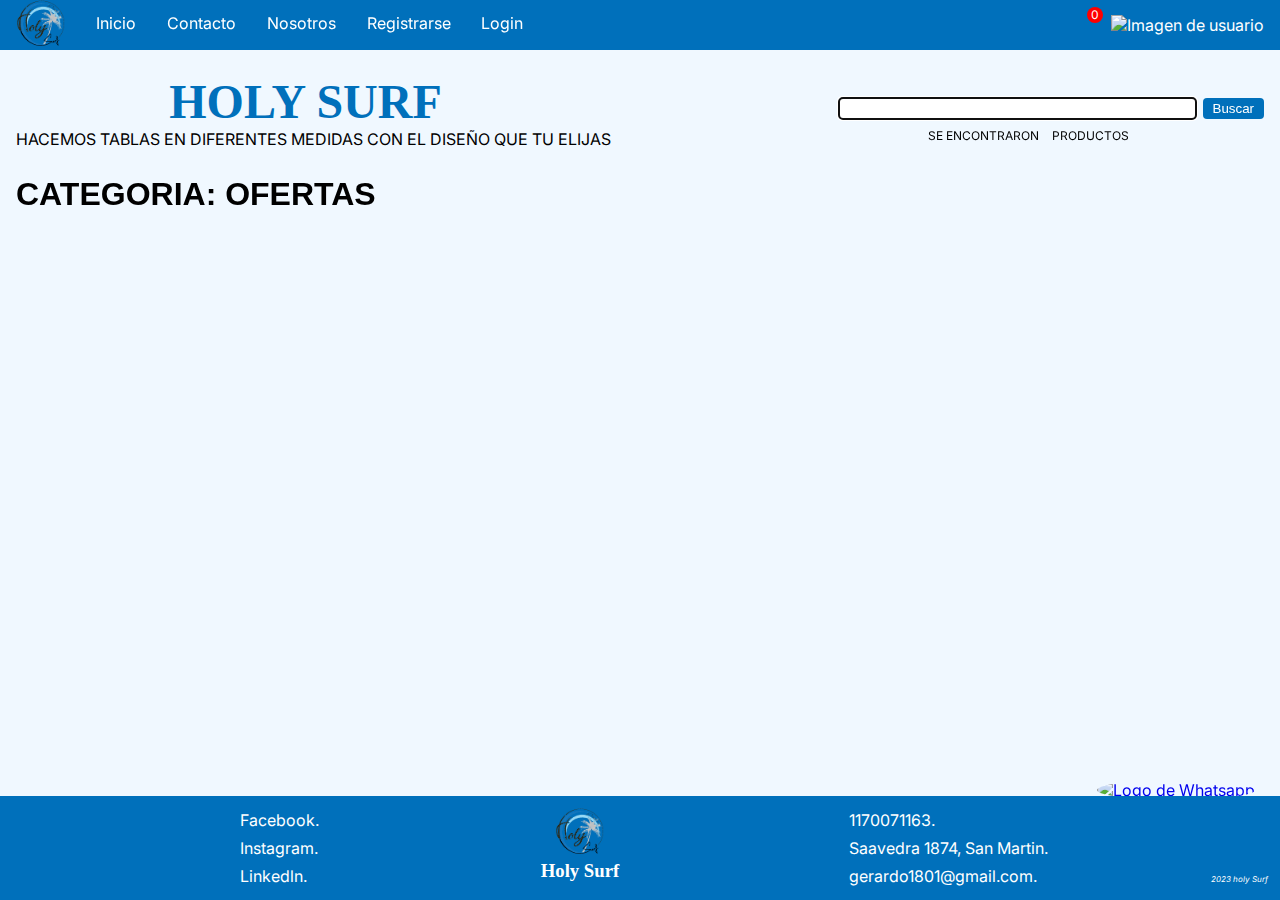
==== commit 4e3e9ebe: "Segunda entrega ecommerce terminado" ====
--- a/index.html
+++ b/index.html
@@ -23,9 +23,11 @@
             <div class="user-navbar">
             <div class="user-navbar__cart-icon-container">
             <i class="fa-solid fa-cart-shopping"></i>
-            <a href="/pages/order/order.html"></a>
-            <div class="user-navbar__cart-badge" id="cart-count">0</div>
+            <a href="/pages/order/order.html">
+            <div class="user-navbar__cart-badge" id="cart-count" >0</div>
+            </a>
             </div>
+            
             <div class="user-navbar__user-avatar-container">
             <img src=" https://upload.wikimedia.org/wikipedia/commons/thumb/2/2c/Default_pfp.svg/100px-Default_pfp.svg.png " class="user-navbar__user-avatar " alt="Imagen de usuario">
             </div>
@@ -55,7 +57,7 @@
     </nav>
     
 </header>
-    <!-- TODO:Implementar carousel en "2do modulo" -->
+    
 
 <!-- =========================================main============================================= -->
 
@@ -71,11 +73,11 @@
         <div class="section-cards__products-search-container">
         <div class="product-search">
         <label for="buscar" class="product-search__label"><i class="fa-solid fa-magnifying-glass"></i></label>
-        <input type="text" name="buscar" class="product-search__input" size="40px" id="buscar" >
+        <input type="text" name="buscar" class="product-search__input" size="40px" id="buscar" autofocus maxlength="25" minlength="3" >
         <button class="product-search__btn">Buscar</button>
         </div>
         <div class="section-cards__products-count">
-        Se encontraron X productos
+        Se encontraron <span id="cantidad-de-productos"></span>productos
         </div>
         </div>
         </header>
@@ -84,264 +86,16 @@
         </h1>
         <!-- =====================================card===================================================== -->
         <div class="cards-container" id="card-container">
-            <article class="card">
-                <div class="card__header">
-                <img src="/assets/product-img/img 1 png.png" alt="product image" class="card__img">
-                </div>
-                <div class="card__body">
-                <div class="card__title">
-                All round
-                </div>
-                <p class="card__description">
-                Tabla de surf-mini funboard 6.0 equilibrio perfecto entre velocidad y estabilidad.
-                </p>
-                
-                <div class="card__price">
-                $ 80000
-                </div>
-                <div class="card__date">
-                13/12/2022
-                </div>
-                
-                </div>
-                <div class="card__footer">
-                <div class="card__btn-buy-container">
-                <a class="card__btn-buy" href="">Comprar</a>
-                </div>
-                <div class="card__btn-container">
-                <a class="card__btn" href="">Detalle</a>
-                </div>
-                </div>
-            </article>
-            <article class="card">
-                <div class="card__header">
-                <img src="/assets/product-img/img 2 png.png" alt="product image" class="card__img">
-                </div>
-                <div class="card__body">
-                <div class="card__title">
-                Touring
-                </div>
-                <p class="card__description">
-                Tabla de surf soft top 7'2, las más usadas para realizar travesías o largos recorridos.
-                </p>
-                <div class="card__price">
-                $ 82000
-                </div>
-                <div class="card__date">
-                13/12/2022
-                </div>
-                </div>
-                <div class="card__footer">
-                <div class="card__btn-buy-container">
-                <a class="card__btn-buy" href="">Comprar</a>
-                </div>
-                <div class="card__btn-container">
-                <a class="card__btn" href="">Detalle</a>
-                </div>
-                </div>
-            </article>
-            <article class="card">
-                <div class="card__header">
-                <img src="/assets/product-img/img 3 png.png" alt="product image" class="card__img">
-                </div>
-                <div class="card__body">
-                <div class="card__title">
-                Racing
-                </div>
-                <p class="card__description">
-                Tabla de surf 7.0 evo G-boards 8', presenta soporte y anclaje y por lo tanto permite maniobras rápidas.
-                </p>
-                <div class="card__price">
-                $ 79000
-                </div>
-                <div class="card__date">
-                13/12/2022
-                </div>
-                </div>
-                <div class="card__footer">
-                <div class="card__btn-buy-container">
-                <a class="card__btn-buy" href="">Comprar</a>
-                </div>                
-                <div class="card__btn-container">
-                <a class="card__btn" href="">Detalle</a>
-                </div>
-                </div>
-            </article>
-            <article class="card">
-                <div class="card__header">
-                <img src="/assets/product-img/img 4 jpg.jpg" alt="product image" class="card__img">
-                </div>
-                <div class="card__body">
-                <div class="card__title">
-                Yoga
-                </div>
-                <p class="card__description">
-                Tabla de surf soft shockn pro superwide 7, excelente para la yoga en la playa,son livianas y consta de buena amortiguación. 
-                </p>
-                <div class="card__price">
-                $ 69000
-                </div>
-                <div class="card__date">
-                13/12/2022
-                </div>
-                </div>
-                <div class="card__footer">
-                <div class="card__btn-buy-container">
-                <a class="card__btn-buy" href="">Comprar</a>
-                </div>
-                <div class="card__btn-container">
-                <a class="card__btn" href="">Detalle</a>
-                </div>
-                </div>
-            </article>
-            <article class="card">
-                <div class="card__header">
-                <img src="/assets/product-img/img 5 png.webp" alt="product image" class="card__img">
-                </div>
-                <div class="card__body">
-                <div class="card__title">
-                Sub/surf
-                </div>
-                <p class="card__description">
-                Tabla de surf soft blue pro wide 8', muy versátil gracias a su diseño es la más utilizada para travesías de olas con poca fuerza.
-                </p>
-                <div class="card__price">
-                $ 76000
-                </div>
-                <div class="card__date">
-                13/12/2022
-                </div>
-                </div>
-                <div class="card__footer">
-                <div class="card__btn-buy-container">
-                <a class="card__btn-buy" href="">Comprar</a>
-                </div>
-                <div class="card__btn-container">
-                <a class="card__btn" href="">Detalle</a>
-                </div>
-                </div>
-            </article>
-            <article class="card">
-                <div class="card__header">
-                <img src="/assets/product-img/img 6 png.png" alt="product image" class="card__img">
-                </div>
-                <div class="card__body">
-                <div class="card__title">
-                Windsup
-                </div>
-                <p class="card__description">
-                Tabla de surf soft 8'0 art mar cristal, sirve para las travesías tipo paddle surf y por su rígidez para otras disciplinas. 
-                </p>
-                <div class="card__price">
-                $ 72000
-                </div>
-                <div class="card__date">
-                13/12/2022
-                </div>
-                </div>
-                <div class="card__footer">
-                <div class="card__btn-buy-container">
-                <a class="card__btn-buy" href="">Comprar</a>
-                </div>
-                <div class="card__btn-container">
-                <a class="card__btn" href="">Detalle</a>
-                </div>
-                </div>
-            </article>
-            <article class="card">
-                <div class="card__header">
-                <img src="/assets/product-img/img 7 png.png" alt="product image" class="card__img">
-                </div>
-                <div class="card__body">
-                <div class="card__title">
-                Desmontables
-                </div>
-                <p class="card__description">
-                Tabla de surf g-boards 212cm bic sport tahe, o modulares tipo de material polietileno, para obtener velocidad y fluidez.
-                </p>
-                <div class="card__price">
-                $ 68000
-                </div>
-                <div class="card__date">
-                13/12/2022
-                </div>
-                </div>
-                <div class="card__footer">
-                <div class="card__btn-buy-container">
-                <a class="card__btn-buy" href="">Comprar</a>
-                </div>
-                <div class="card__btn-container">
-                <a class="card__btn" href="">Detalle</a>
-                </div>
-                </div>
-            </article>
-            <article class="card">
-                <div class="card__header">
-                <img src="/assets/product-img/img 8 png.png" alt="product image" class="card__img">
-                </div>
-                <div class="card__body">
-                <div class="card__title">
-                Evolution
-                </div>
-                <p class="card__description">
-                Tabla de surf expoxy xtorsion 5'8 x 21.5, adecuada para principiantes ya q ofrecen mas flotabilidad, estabilidad y mayor facilidad para girar.
-                </p>
-                <div class="card__price">
-                $ 70000
-                </div>
-                <div class="card__date">
-                13/12/2022
-                </div>
-                </div>
-                <div class="card__footer">
-                <div class="card__btn-buy-container">
-                <a class="card__btn-buy" href="">Comprar</a>
-                </div>
-                <div class="card__btn-container">
-                <a class="card__btn" href="">Detalle</a>
-                </div>
-                </div>
-            </article>
-            <article class="card">
-                <div class="card__header">
-                <img src="/assets/product-img/img 9 png.jpg" alt="product image" class="card__img">
-                </div>
-                <div class="card__body">
-                <div class="card__title">
-                Longboard
-                </div>
-                <p class="card__description">
-                Tabla de surf mar cristal 6'soft alta densidad, esta diseñada para la estabilidad máxima, mayor volumen y mayor deslizamiento.
-                </p>
-                <div class="card__price">
-                $ 65000
-                </div>
-                <div class="card__date">
-                13/12/2022
-                </div>
-                </div>
-                <div class="card__footer">
-                <div class="card__btn-buy-container">
-                <a class="card__btn-buy" href="">Comprar</a>
-                </div>
-                <div class="card__btn-container">
-                <a class="card__btn" href="">Detalle</a>
-                </div>
-                </div>
-            </article>
+           
         </div>
     </section>
-
-
-
-
     <!-- ?=========================================accesorios========================================== -->
-    <section>
-        <h1 class="section-cards__category">
+    <!-- <section> -->
+        <!-- <h1 class="section-cards__category">
             ACCESORIOS
-        </h1>
-
-        <div class="cards-container" id="card-container">
+        </h1> -->
+
+        <!-- <div class="cards-container" id="card-container">
             <article class="card">
                 <div class="card__header">
                 <img src="/assets/product-img/img 11 png.png" alt="product image" class="card__img">
@@ -364,10 +118,10 @@
                 </div>
                 <div class="card__footer">
                 <div class="card__btn-buy-container">
-                <a class="card__btn-buy" href="">Comprar</a>
-                </div>
-                <div class="card__btn-container">
-                <a class="card__btn" href="">Detalle</a>
+                <a class="card__btn-buy" href="/pages/order/order.html" onclick="addToOrder(index)">Comprar</a>
+                </div>
+                <div class="card__btn-container">
+                <a class="card__btn" href="/pages/product-detail/product-detail.html">Detalle</a>
                 </div>
                 </div>
             </article>
@@ -393,10 +147,10 @@
                 </div>
                 <div class="card__footer">
                 <div class="card__btn-buy-container">
-                <a class="card__btn-buy" href="">Comprar</a>
-                </div>
-                <div class="card__btn-container">
-                <a class="card__btn" href="">Detalle</a>
+                <a class="card__btn-buy" href="/pages/order/order.html" onclick="addToOrder(index)">Comprar</a>
+                </div>
+                <div class="card__btn-container">
+                <a class="card__btn" href="/pages/product-detail/product-detail.html">Detalle</a>
                 </div>
                 </div>
             </article>
@@ -422,10 +176,10 @@
                 </div>
                 <div class="card__footer">
                 <div class="card__btn-buy-container">
-                <a class="card__btn-buy" href="">Comprar</a>
-                </div>
-                <div class="card__btn-container">
-                <a class="card__btn" href="">Detalle</a>
+                <a class="card__btn-buy" href="/pages/order/order.html"onclick="addToOrder(index)" >Comprar</a>
+                </div>
+                <div class="card__btn-container">
+                <a class="card__btn" href="/pages/product-detail/product-detail.html">Detalle</a>
                 </div>
                 </div>
             </article>
@@ -451,10 +205,10 @@
                 </div>
                 <div class="card__footer">
                 <div class="card__btn-buy-container">
-                <a class="card__btn-buy" href="">Comprar</a>
-                </div>
-                <div class="card__btn-container">
-                <a class="card__btn" href="">Detalle</a>
+                <a class="card__btn-buy" href="/pages/order/order.html" onclick="addToOrder(index)">Comprar</a>
+                </div>
+                <div class="card__btn-container">
+                <a class="card__btn" href="/pages/product-detail/product-detail.html">Detalle</a>
                 </div>
                 </div>
             </article>
@@ -480,10 +234,10 @@
                 </div>
                 <div class="card__footer">
                 <div class="card__btn-buy-container">
-                <a class="card__btn-buy" href="">Comprar</a>
-                </div>
-                <div class="card__btn-container">
-                <a class="card__btn" href="">Detalle</a>
+                <a class="card__btn-buy" href="/pages/order/order.html" onclick="addToOrder(index)">Comprar</a>
+                </div>
+                <div class="card__btn-container">
+                <a class="card__btn" href="/pages/product-detail/product-detail.html">Detalle</a>
                 </div>
                 </div>
             </article>
@@ -509,10 +263,10 @@
                 </div>
                 <div class="card__footer">
                 <div class="card__btn-buy-container">
-                <a class="card__btn-buy" href="">Comprar</a>
-                </div>
-                <div class="card__btn-container">
-                <a class="card__btn" href="">Detalle</a>
+                <a class="card__btn-buy" href="/pages/order/order.html" onclick="addToOrder(index)">Comprar</a>
+                </div>
+                <div class="card__btn-container">
+                <a class="card__btn" href="/pages/product-detail/product-detail.html">Detalle</a>
                 </div>
                 </div>
             </article>
@@ -538,27 +292,17 @@
                 </div>
                 <div class="card__footer">
                 <div class="card__btn-buy-container">
-                <a class="card__btn-buy" href="">Comprar</a>
-                </div>
-                <div class="card__btn-container">
-                <a class="card__btn" href="">Detalle</a>
+                <a class="card__btn-buy" href="pages/order/order.html" onclick="addToOrder(index)">Comprar</a>
+                </div>
+                <div class="card__btn-container">
+                <a class="card__btn" href="/pages/product-detail/product-detail.html">Detalle</a>
                 </div>
                 </div>
             </article>
             </div>
 
 
-
-
-
-
-
-
-
-
-
-
-    </section>
+    </section> -->
 </main>
 <div class="whatsapp-container">
     <a href=" https://walink.co/f5a1de " class="whatsapp-container__link">
@@ -624,11 +368,11 @@
     </ul>
     </div>
 </footer>
+
 <script src="/js/index.js"></script>
 <script src="/js/header.js"></script>
-<!-- <script src="/js/order.js"></script> -->
-
-
+<script src="/js/order.js"></script>
+<script src="/js/badge.js"></script>
 
 </body>
 </html>
--- a/css/main.css
+++ b/css/main.css
@@ -533,6 +533,22 @@
 .user-navbar-about__user-avatar-about {
   width: 35px;
 }
+.user-navbar-about__cart-icon-container-about {
+  margin-right: 0.5rem;
+  position: relative;
+}
+.user-navbar-about__cart-badge-about {
+  position: absolute;
+  top: -8px;
+  right: -8px;
+  height: 16px;
+  width: 16px;
+  border-radius: 50%;
+  background-color: red;
+  color: white;
+  font-size: 12px;
+  text-align: center;
+}
 
 @media screen and (min-width: 600px) {
   .navbar-about__menu-label-about, .navbar-about__menu-btn-about {
@@ -780,6 +796,22 @@
 .user-navbar-contact__user-avatar-contact {
   width: 35px;
 }
+.user-navbar-contact__cart-icon-container-contact {
+  margin-right: 0.5rem;
+  position: relative;
+}
+.user-navbar-contact__cart-badge-contact {
+  position: absolute;
+  top: -8px;
+  right: -8px;
+  height: 16px;
+  width: 16px;
+  border-radius: 50%;
+  background-color: red;
+  color: white;
+  font-size: 12px;
+  text-align: center;
+}
 
 .iframe-container__nav-iframe {
   color: white;
@@ -994,17 +1026,25 @@
   color: black;
 }
 .section-cards__products-count {
+  margin-top: 5px;
+  font-size: 15px;
   font-size: 0.75rem;
-  padding-top: 0.4rem;
+}
+.section-cards #cantidad-de-productos {
+  color: black;
+  font-weight: 600;
+  font-size: 15px;
+  padding: 0 5px;
 }
 .section-cards__products-search-container {
   padding: 1rem;
+  margin-left: auto;
 }
 
 .product-search__btn {
   border: 1px #0070BB;
   border-radius: 4px;
-  padding: 1px 10px;
+  padding: 2px 10px;
   background-color: #0070BB;
   color: white;
 }
@@ -1012,8 +1052,9 @@
   font-size: 0.75rem;
 }
 .product-search__input {
+  border: none;
   color: #0070BB;
-  padding: 1px 10px;
+  padding: 2px 10px;
   border: 1px solid #0070BB;
   border-radius: 4px;
   transition: all 400ms ease;
@@ -1036,14 +1077,14 @@
     margin-left: 50px;
   }
   .product-search__btn {
-    padding: 2px 10px;
+    padding: 3px 10px;
   }
   .product-search__label {
     margin-left: 94px;
     font-size: 0.95rem;
   }
   .product-search__input {
-    padding: 2px 10px;
+    padding: 3px 10px;
   }
 }
 body {
@@ -1167,6 +1208,22 @@
 }
 .user-navbar-form__user-avatar-form {
   width: 35px;
+}
+.user-navbar-form__cart-icon-container-form {
+  margin-right: 0.5rem;
+  position: relative;
+}
+.user-navbar-form__cart-badge-form {
+  position: absolute;
+  top: -8px;
+  right: -8px;
+  height: 16px;
+  width: 16px;
+  border-radius: 50%;
+  background-color: red;
+  color: white;
+  font-size: 12px;
+  text-align: center;
 }
 
 @media screen and (min-width: 600px) {
@@ -1439,6 +1496,22 @@
 .user-navbar-login__user-avatar-login {
   width: 35px;
 }
+.user-navbar-login__cart-icon-container-login {
+  margin-right: 0.5rem;
+  position: relative;
+}
+.user-navbar-login__cart-badge-login {
+  position: absolute;
+  top: -8px;
+  right: -8px;
+  height: 16px;
+  width: 16px;
+  border-radius: 50%;
+  background-color: red;
+  color: white;
+  font-size: 12px;
+  text-align: center;
+}
 
 .iframe-container__nav-iframe {
   color: white;
@@ -1590,21 +1663,642 @@
     right: 12px;
   }
 }
+.body-detail {
+  background-color: black;
+  background-image: linear-gradient(to bottom, rgba(255, 255, 255, 0.5), rgba(255, 255, 255, 0));
+}
+
+.container-detail {
+  max-width: 1200px;
+  margin: 0 auto;
+  padding: 0 20px;
+}
+
+.detail {
+  display: flex;
+  flex-wrap: wrap;
+  margin: 20px 0;
+  background-color: black;
+  background-image: linear-gradient(to bottom, rgba(255, 255, 255, 0.5), rgba(250, 250, 255, 0.4));
+  border-radius: 10px;
+  box-shadow: 0px 0px 5px rgba(0, 0, 0, 0.1);
+}
+.detail__image {
+  flex: 1;
+  max-width: 50%;
+  padding: 20px;
+  box-sizing: border-box;
+}
+.detail__img {
+  display: block;
+  width: 100%;
+  height: auto;
+}
+.detail__info {
+  flex: 1;
+  max-width: 50%;
+  padding: 20px;
+  box-sizing: border-box;
+  color: white;
+}
+.detail__name {
+  font-size: 2rem;
+  font-weight: bold;
+  margin-bottom: 10px;
+  color: white;
+}
+.detail__price {
+  font-size: 1.5rem;
+  margin-bottom: 10px;
+}
+.detail__date {
+  font-size: 1rem;
+  color: #888;
+  margin-bottom: 10px;
+}
+.detail__description {
+  color: white;
+  padding: 35px 10px;
+}
+.detail__btn {
+  display: block;
+  margin-top: 20px;
+  padding: 10px 20px;
+  border-radius: 5px;
+  background-color: #0070BB;
+  color: white;
+  font-size: 1.2rem;
+  border: none;
+  cursor: pointer;
+}
+.detail__btn:hover {
+  background-color: #0069d9;
+}
+
 * {
   padding: 0;
   margin: 0;
   box-sizing: border-box;
 }
 
+.body-order {
+  min-height: 100vh;
+  display: flex;
+  flex-direction: column;
+  background-color: aliceblue;
+}
+
+.titlle-order {
+  padding: 1rem;
+  text-transform: uppercase;
+  font-size: 1.5rem;
+  text-align: center;
+  font-family: cursive;
+  color: #0070BB;
+}
+
+.header-order {
+  position: fixed;
+  width: 100%;
+  top: 0;
+  z-index: 1;
+}
+
+.navbar-order {
+  height: 50px;
+  background-color: #0070BB;
+  display: flex;
+  align-items: center;
+  position: relative;
+}
+.navbar-order__logo-order {
+  height: 45px;
+}
+.navbar-order__menu-label-order {
+  color: white;
+  height: 42%;
+  width: 44px;
+  margin-right: 4px;
+  display: flex;
+  align-items: center;
+  justify-content: center;
+}
+.navbar-order__menu-btn-order {
+  position: absolute;
+  right: 0;
+  top: 0;
+  bottom: 0;
+  opacity: 0;
+}
+.navbar-order__menu-btn-order:checked ~ .navbar-order__nav-links-container-order {
+  height: calc(100vh - 50px);
+}
+.navbar-order__menu-btn-order:checked ~ .navbar-order__menu-label-order .navbar-order__menu-icon-order {
+  background: transparent;
+}
+.navbar-order__menu-btn-order:checked ~ .navbar-order__menu-label-order .navbar-order__menu-icon-order::after {
+  transform: rotate(-45deg);
+  top: 0;
+}
+.navbar-order__menu-btn-order:checked ~ .navbar-order__menu-label-order .navbar-order__menu-icon-order::before {
+  transform: rotate(45deg);
+  top: 0;
+}
+.navbar-order__menu-icon-order {
+  height: 2px;
+  background-color: white;
+  width: 18px;
+  position: relative;
+}
+.navbar-order__menu-icon-order::after, .navbar-order__menu-icon-order::before {
+  content: "";
+  height: 2px;
+  background-color: white;
+  position: absolute;
+  width: 100%;
+  transition: all 0.2s ease-out;
+}
+.navbar-order__menu-icon-order::after {
+  top: 5px;
+}
+.navbar-order__menu-icon-order::before {
+  top: -5px;
+}
+.navbar-order__nav-links-container-order {
+  list-style: none;
+  position: absolute;
+  top: 50px;
+  background-color: #0070BB;
+  width: 100%;
+  height: 0;
+  overflow: hidden;
+  transition: height 0.3s ease-out;
+  display: flex;
+  flex-direction: column;
+  align-items: center;
+  justify-content: space-evenly;
+}
+.navbar-order__nav-item-order {
+  color: white;
+}
+.navbar-order__nav-link-order {
+  position: relative;
+  color: white;
+  padding: 0.9rem;
+  margin: 0 1px;
+  overflow: hidden;
+}
+.navbar-order__nav-link-order::before {
+  content: "";
+  height: 1px;
+  width: 0%;
+  background: white;
+  position: absolute;
+  bottom: 4px;
+  left: -9px;
+  transition: 0.4s ease-out;
+}
+.navbar-order__nav-link-order:hover::before {
+  width: 100%;
+}
+
+.user-navbar-order {
+  margin-left: auto;
+  color: white;
+  display: flex;
+  gap: 0.5rem;
+  align-items: center;
+  padding: 0 1rem;
+}
+.user-navbar-order__user-avatar-order {
+  width: 35px;
+}
+.user-navbar-order__cart-icon-container {
+  margin-right: 0.5rem;
+  position: relative;
+}
+.user-navbar-order__cart-badge {
+  position: absolute;
+  top: -8px;
+  right: -8px;
+  height: 16px;
+  width: 16px;
+  border-radius: 50%;
+  background-color: red;
+  color: white;
+  font-size: 12px;
+  text-align: center;
+}
+
+@media screen and (min-width: 600px) {
+  .navbar-order__menu-label-order, .navbar-order__menu-btn-order {
+    display: none;
+  }
+  .navbar-order__nav-links-container-order {
+    position: static;
+    flex-direction: row;
+    height: 100% !important;
+    width: auto;
+    background-color: #0070BB;
+  }
+  .user-navbar-order {
+    order: 3;
+  }
+}
+.main-order {
+  flex-grow: 1;
+}
+
+.container2 {
+  width: 100vw;
+  overflow-x: auto;
+  padding: 1rem 0;
+  margin-top: 2rem;
+}
+
+.table-order {
+  border: 2px red solid;
+  background-color: white;
+  border-collapse: collapse;
+  border-color: #0070BB;
+}
+.table-order__thead {
+  background-color: #0070BB;
+  color: white;
+}
+.table-order__td {
+  background-color: #0070BB;
+  color: white;
+  font-size: 0.75rem;
+}
+.table-order__th {
+  border: 2px solid #0070BB;
+  font-size: 0.75rem;
+  padding: 10px;
+}
+.table-order__th__tr {
+  padding: 10px;
+}
+
+.order {
+  background-color: aliceblue;
+}
+.order__img {
+  background-color: rgb(41, 39, 39);
+  object-fit: cover;
+}
+.order__img--cell {
+  width: 75px;
+  object-fit: cover;
+  height: 75px;
+  border-radius: 50%;
+  display: block;
+  margin: 0 10px;
+  background-color: aliceblue;
+  padding: 10px;
+}
+.order__name {
+  text-align: center;
+  padding: 10px;
+}
+.order__description {
+  width: 30%;
+  text-align: justify;
+  padding: 10px;
+}
+.order__price {
+  font-weight: bold;
+  text-align: center;
+}
+.order__cantidad {
+  text-align: center;
+}
+.order__actions {
+  vertical-align: center;
+  text-align: center;
+  font-size: 10px;
+}
+.order__actions-btn {
+  background-color: red;
+  border: none;
+  padding: 0.25rem;
+  border-radius: 2px;
+  color: white;
+}
+.order__actions-btn:hover {
+  background-color: rgb(199, 1, 1);
+}
+.order__actions-btn--edit {
+  background-color: #0070BB;
+}
+.order__actions-btn--edit:hover {
+  background-color: rgb(73, 162, 250);
+}
+
+.table-order tr td:not(:first-child) {
+  padding: 0.5rem;
+}
+
+.table-order tbody tr:nth-child(odd) {
+  background-color: rgb(161, 198, 212);
+}
+
+.button {
+  text-align: center;
+  padding: 10px;
+  color: black;
+  margin: 0.75rem;
+}
+.button__btn-3 {
+  padding: 5px;
+  padding: 8px;
+  color: #0070BB;
+  border: 1px solid #0070BB;
+  border-radius: 4px;
+  transition: all 400ms ease;
+}
+.button__btn-3:hover {
+  background-color: #0070BB;
+  color: white;
+}
+.button__bt1 {
+  display: flex;
+  flex-direction: column;
+  align-items: center;
+  padding: 5px;
+  color: black;
+  font-size: 25px;
+  font-weight: 600;
+}
+
+.btn-order {
+  padding: 3rem;
+  color: #0070BB;
+  margin: 0.75rem;
+}
+.btn-order__btn-order-buy {
+  padding: 5px;
+  padding: 8px;
+  color: #0070BB;
+  border: 1px solid #0070BB;
+  border-radius: 4px;
+  transition: all 400ms ease;
+}
+.btn-order__btn-order-buy:hover {
+  background-color: #0070BB;
+  color: white;
+}
+
+@media screen and (min-width: 600px) {
+  container2 {
+    overflow-x: auto;
+  }
+}
+.footer-order {
+  display: grid;
+  display: flex;
+  flex-direction: column;
+  background-color: #0070BB;
+  padding: 10px;
+  position: relative;
+}
+.footer-order__logo-about {
+  margin-left: 10px;
+}
+.footer-order__company-name-order {
+  color: white;
+  font-family: cursive;
+}
+.footer-order__contact-item-order {
+  list-style: none;
+}
+.footer-order__contact-link-order {
+  color: white;
+  padding: 0.25rem;
+  display: flex;
+  align-items: center;
+  gap: 0.5rem;
+}
+.footer-order__contact-icon-order {
+  font-size: 1rem;
+}
+.footer-order__contact-icon-order--facebook-order {
+  color: white;
+}
+.footer-order__contact-icon-order--instagram-order {
+  color: white;
+}
+.footer-order__contact-icon-order--linkedln-order {
+  color: white;
+}
+.footer-order__contact-icon-order--copyright-order {
+  color: white;
+  font-size: 0.75rem;
+  position: absolute;
+  bottom: 15px;
+  right: 5px;
+}
+
+@media screen and (min-width: 600px) {
+  .footer-order {
+    display: flex;
+    flex-direction: row;
+    justify-content: space-evenly;
+    position: relative;
+    overflow: hidden;
+  }
+  .footer-order__logo-order {
+    margin-left: 13px;
+  }
+  .footer-order__contact-icon-order--copyright-order {
+    font-size: 8px;
+    position: absolute;
+    bottom: 18px;
+    right: 12px;
+  }
+}
+* {
+  padding: 0;
+  margin: 0;
+  box-sizing: border-box;
+}
+
+.body {
+  min-height: 100vh;
+  display: flex;
+  flex-direction: column;
+}
+
+.titlle-product {
+  padding: 1rem;
+  text-transform: uppercase;
+  font-size: 1.5rem;
+  text-align: center;
+  font-family: cursive;
+  color: #0070BB;
+}
+
+.main {
+  flex-grow: 1;
+}
+
 .container1 {
   display: flex;
   flex-direction: column;
   gap: 1rem;
-}
-
+  margin-bottom: 2rem;
+}
+
+.header-prod {
+  position: fixed;
+  width: 100%;
+  top: 0;
+  z-index: 1;
+}
+
+.navbar-prod {
+  height: 50px;
+  background-color: #0070BB;
+  display: flex;
+  align-items: center;
+  position: relative;
+}
+.navbar-prod__logo-prod {
+  height: 45px;
+}
+.navbar-prod__menu-label-prod {
+  color: white;
+  height: 42%;
+  width: 44px;
+  margin-right: 4px;
+  display: flex;
+  align-items: center;
+  justify-content: center;
+}
+.navbar-prod__menu-btn-prod {
+  position: absolute;
+  right: 0;
+  top: 0;
+  bottom: 0;
+  opacity: 0;
+}
+.navbar-prod__menu-btn-prod:checked ~ .navbar-prod__nav-links-container-prod {
+  height: calc(100vh - 50px);
+}
+.navbar-prod__menu-btn-prod:checked ~ .navbar-prod__menu-label-prod .navbar-prod__menu-icon-prod {
+  background: transparent;
+}
+.navbar-prod__menu-btn-prod:checked ~ .navbar-prod__menu-label-prod .navbar-prod__menu-icon-prod::after {
+  transform: rotate(-45deg);
+  top: 0;
+}
+.navbar-prod__menu-btn-prod:checked ~ .navbar-prod__menu-label-prod .navbar-prod__menu-icon-prod::before {
+  transform: rotate(45deg);
+  top: 0;
+}
+.navbar-prod__menu-icon-prod {
+  height: 2px;
+  background-color: white;
+  width: 18px;
+  position: relative;
+}
+.navbar-prod__menu-icon-prod::after, .navbar-prod__menu-icon-prod::before {
+  content: "";
+  height: 2px;
+  background-color: white;
+  position: absolute;
+  width: 100%;
+  transition: all 0.2s ease-out;
+}
+.navbar-prod__menu-icon-prod::after {
+  top: 5px;
+}
+.navbar-prod__menu-icon-prod::before {
+  top: -5px;
+}
+.navbar-prod__nav-links-container-prod {
+  list-style: none;
+  position: absolute;
+  top: 50px;
+  background-color: #0070BB;
+  width: 100%;
+  height: 0;
+  overflow: hidden;
+  transition: height 0.3s ease-out;
+  display: flex;
+  flex-direction: column;
+  align-items: center;
+  justify-content: space-evenly;
+}
+.navbar-prod__nav-item-prod {
+  color: white;
+}
+.navbar-prod__nav-link-prod {
+  position: relative;
+  color: white;
+  padding: 0.9rem;
+  margin: 0 1px;
+  overflow: hidden;
+}
+.navbar-prod__nav-link-prod::before {
+  content: "";
+  height: 1px;
+  width: 0%;
+  background: white;
+  position: absolute;
+  bottom: 4px;
+  left: -9px;
+  transition: 0.4s ease-out;
+}
+.navbar-prod__nav-link-prod:hover::before {
+  width: 100%;
+}
+
+.user-navbar-prod {
+  margin-left: auto;
+  color: white;
+  display: flex;
+  gap: 0.5rem;
+  align-items: center;
+  padding: 0 1rem;
+}
+.user-navbar-prod__user-avatar-prod {
+  width: 35px;
+}
+.user-navbar-prod__cart-icon-container-prod {
+  margin-right: 0.5rem;
+  position: relative;
+}
+.user-navbar-prod__cart-badge-prod {
+  position: absolute;
+  top: -8px;
+  right: -8px;
+  height: 16px;
+  width: 16px;
+  border-radius: 50%;
+  background-color: red;
+  color: white;
+  font-size: 12px;
+  text-align: center;
+}
+
+@media screen and (min-width: 600px) {
+  .navbar-prod__menu-label-prod, .navbar-prod__menu-btn-prod {
+    display: none;
+  }
+  .navbar-prod__nav-links-container-prod {
+    position: static;
+    flex-direction: row;
+    height: 100% !important;
+    width: auto;
+    background-color: #0070BB;
+  }
+  .user-navbar-prod {
+    order: 3;
+  }
+}
 .table-container {
   width: 100vw;
-  overflow-x: scroll;
   margin-left: auto;
   margin-right: auto;
 }
@@ -1632,8 +2326,12 @@
   padding: 0.5rem;
 }
 
+.product {
+  background-color: aliceblue;
+}
 .product__img {
-  background-color: black;
+  background-color: rgb(41, 39, 39);
+  object-fit: cover;
 }
 .product__img--cell {
   width: 75px;
@@ -1642,7 +2340,7 @@
   border-radius: 50%;
   display: block;
   margin: 0 auto;
-  background-color: white;
+  background-color: aliceblue;
   padding: 10px;
 }
 .product__name {
@@ -1698,7 +2396,6 @@
 
 .form-product {
   padding: 2rem;
-  border: 1px solid #0070BB;
   margin-left: auto;
   margin-right: auto;
 }
@@ -1708,13 +2405,24 @@
 .form-product__input-prod {
   margin: 10px 0;
   padding: 3px;
+  background-color: transparent;
+  outline: 1px solid #0070BB;
+  width: 100%;
+  margin: 10px 0;
+  border: none;
+  border-radius: 5px;
+  padding: 0.25rem;
 }
 .form-product__text {
   margin: 10px 0;
   padding: 3px;
+  border-radius: 5px;
+  border-color: #0070BB;
+  background-color: aliceblue;
 }
 .form-product__submit-btn-container {
   color: black;
+  text-align: center;
 }
 .form-product__submit-btn {
   padding: 8px;
@@ -1735,13 +2443,76 @@
 }
 
 @media screen and (min-width: 1000px) {
+  .titlle-product {
+    font-size: 18px;
+    text-align: left;
+  }
   .container1 {
     flex-direction: row;
     justify-content: center;
+    align-items: center;
     padding-top: 3rem;
   }
-  .table-container {
-    overflow-x: auto;
+}
+.footer-prod {
+  display: grid;
+  display: flex;
+  flex-direction: column;
+  background-color: #0070BB;
+  padding: 10px;
+  position: relative;
+}
+.footer-prod__logo-prod {
+  margin-left: 10px;
+}
+.footer-prod__company-name-prod {
+  color: white;
+  font-family: cursive;
+}
+.footer-prod__contact-item-prod {
+  list-style: none;
+}
+.footer-prod__contact-link-prod {
+  color: white;
+  padding: 0.25rem;
+  display: flex;
+  align-items: center;
+  gap: 0.5rem;
+}
+.footer-prod__contact-icon-prod {
+  font-size: 1rem;
+}
+.footer-prod__contact-icon-prod--facebook {
+  color: white;
+}
+.footer-prod__contact-icon-prod--instagram-prod {
+  color: white;
+}
+.footer-prod__contact-icon-prod--linkedln-prod {
+  color: white;
+}
+.footer-prod__contact-icon-prod--copyright-prod {
+  color: white;
+  font-size: 0.75rem;
+  padding: 5px 0;
+}
+
+@media screen and (min-width: 600px) {
+  .footer-prod {
+    display: flex;
+    flex-direction: row;
+    justify-content: space-evenly;
+    position: relative;
+    overflow: hidden;
+  }
+  .footer-prod__logo-prod {
+    margin-left: 13px;
+  }
+  .footer-prod__contact-icon-prod--copyright-prod {
+    font-size: 8px;
+    position: absolute;
+    bottom: 11px;
+    right: 12px;
   }
 }
 * {
@@ -1750,17 +2521,181 @@
   box-sizing: border-box;
 }
 
+.body {
+  min-height: 100vh;
+  display: flex;
+  flex-direction: column;
+}
+
 .titlle-user {
-  text-align: left;
-  padding: 20px;
+  padding: 1rem;
+  text-transform: uppercase;
+  font-size: 1.5rem;
+  text-align: center;
+  font-family: cursive;
+  color: #0070BB;
+  margin-top: 4rem;
+}
+
+.main-user {
+  flex-grow: 1;
 }
 
 .containerUser {
   display: flex;
   flex-direction: column;
   gap: 1rem;
-}
-
+  margin-bottom: 2rem;
+}
+
+.header-user {
+  position: fixed;
+  width: 100%;
+  top: 0;
+  z-index: 1;
+}
+
+.navbar-user {
+  height: 50px;
+  background-color: #0070BB;
+  display: flex;
+  align-items: center;
+  position: relative;
+}
+.navbar-user__logo-user {
+  height: 45px;
+}
+.navbar-user__menu-label-user {
+  color: white;
+  height: 42%;
+  width: 44px;
+  margin-right: 4px;
+  display: flex;
+  align-items: center;
+  justify-content: center;
+}
+.navbar-user__menu-btn-user {
+  position: absolute;
+  right: 0;
+  top: 0;
+  bottom: 0;
+  opacity: 0;
+}
+.navbar-user__menu-btn-user:checked ~ .navbar-user__nav-links-container-user {
+  height: calc(100vh - 50px);
+}
+.navbar-user__menu-btn-user:checked ~ .navbar-user__menu-label-user .navbar-user__menu-icon-user {
+  background: transparent;
+}
+.navbar-user__menu-btn-user:checked ~ .navbar-user__menu-label-user .navbar-user__menu-icon-user::after {
+  transform: rotate(-45deg);
+  top: 0;
+}
+.navbar-user__menu-btn-user:checked ~ .navbar-user__menu-label-user .navbar-user__menu-icon-user::before {
+  transform: rotate(45deg);
+  top: 0;
+}
+.navbar-user__menu-icon-user {
+  height: 2px;
+  background-color: white;
+  width: 18px;
+  position: relative;
+}
+.navbar-user__menu-icon-user::after, .navbar-user__menu-icon-user::before {
+  content: "";
+  height: 2px;
+  background-color: white;
+  position: absolute;
+  width: 100%;
+  transition: all 0.2s ease-out;
+}
+.navbar-user__menu-icon-user::after {
+  top: 5px;
+}
+.navbar-user__menu-icon-user::before {
+  top: -5px;
+}
+.navbar-user__nav-links-container-user {
+  list-style: none;
+  position: absolute;
+  top: 50px;
+  background-color: #0070BB;
+  width: 100%;
+  height: 0;
+  overflow: hidden;
+  transition: height 0.3s ease-out;
+  display: flex;
+  flex-direction: column;
+  align-items: center;
+  justify-content: space-evenly;
+}
+.navbar-user__nav-item-user {
+  color: white;
+}
+.navbar-user__nav-link-user {
+  position: relative;
+  color: white;
+  padding: 0.9rem;
+  margin: 0 1px;
+  overflow: hidden;
+}
+.navbar-user__nav-link-user::before {
+  content: "";
+  height: 1px;
+  width: 0%;
+  background: white;
+  position: absolute;
+  bottom: 4px;
+  left: -9px;
+  transition: 0.4s ease-out;
+}
+.navbar-user__nav-link-user:hover::before {
+  width: 100%;
+}
+
+.user-navbar-user {
+  margin-left: auto;
+  color: white;
+  display: flex;
+  gap: 0.5rem;
+  align-items: center;
+  padding: 0 1rem;
+}
+.user-navbar-user__user-avatar-user {
+  width: 35px;
+}
+.user-navbar-user__cart-icon-container-user {
+  margin-right: 0.5rem;
+  position: relative;
+}
+.user-navbar-user__cart-badge-user {
+  position: absolute;
+  top: -8px;
+  right: -8px;
+  height: 16px;
+  width: 16px;
+  border-radius: 50%;
+  background-color: red;
+  color: white;
+  font-size: 12px;
+  text-align: center;
+}
+
+@media screen and (min-width: 600px) {
+  .navbar-user__menu-label-user, .navbar-user__menu-btn-user {
+    display: none;
+  }
+  .navbar-user__nav-links-container-user {
+    position: static;
+    flex-direction: row;
+    height: 100% !important;
+    width: auto;
+    background-color: #0070BB;
+  }
+  .user-navbar-user {
+    order: 3;
+  }
+}
 .table-userContainer {
   margin-left: auto;
   margin-right: auto;
@@ -1789,6 +2724,9 @@
   padding: 0.5rem;
 }
 
+.user {
+  background-color: aliceblue;
+}
 .user__fullname {
   text-align: center;
 }
@@ -1833,7 +2771,6 @@
 
 .form-user {
   padding: 2rem;
-  border: 1px solid #0070BB;
   margin-left: auto;
   margin-right: auto;
 }
@@ -1842,12 +2779,20 @@
 }
 .form-user__input-user {
   margin: 10px 0;
-  padding: 5px;
+  padding: 3px;
+  background-color: transparent;
+  outline: 1px solid #0070BB;
+  width: 100%;
+  margin: 10px 0;
+  border: none;
+  border-radius: 5px;
+  padding: 0.25rem;
 }
 .form-user__submit-btn-container-user {
   color: black;
   padding: 5px;
   text-align: center;
+  margin-top: 10px;
 }
 .form-user__submit-user {
   padding: 8px;
@@ -1872,4 +2817,69 @@
     flex-direction: row;
     padding-top: 3rem;
   }
+  .titlle-user {
+    font-size: 18px;
+    text-align: left;
+  }
+}
+.footer-user {
+  display: grid;
+  display: flex;
+  flex-direction: column;
+  background-color: #0070BB;
+  padding: 10px;
+  position: relative;
+}
+.footer-user__logo-user {
+  margin-left: 10px;
+}
+.footer-user__company-name-user {
+  color: white;
+  font-family: cursive;
+}
+.footer-user__contact-item-user {
+  list-style: none;
+}
+.footer-user__contact-link-user {
+  color: white;
+  padding: 0.25rem;
+  display: flex;
+  align-items: center;
+  gap: 0.5rem;
+}
+.footer-user__contact-icon-user {
+  font-size: 1rem;
+}
+.footer-user__contact-icon-user--facebook {
+  color: white;
+}
+.footer-user__contact-icon-user--instagram-user {
+  color: white;
+}
+.footer-user__contact-icon-user--linkedln-user {
+  color: white;
+}
+.footer-user__contact-icon-user--copyright-user {
+  color: white;
+  font-size: 0.75rem;
+  padding: 5px 0;
+}
+
+@media screen and (min-width: 600px) {
+  .footer-user {
+    display: flex;
+    flex-direction: row;
+    justify-content: space-evenly;
+    position: relative;
+    overflow: hidden;
+  }
+  .footer-user__logo-user {
+    margin-left: 13px;
+  }
+  .footer-user__contact-icon-user--copyright-user {
+    font-size: 8px;
+    position: absolute;
+    bottom: 11px;
+    right: 12px;
+  }
 }